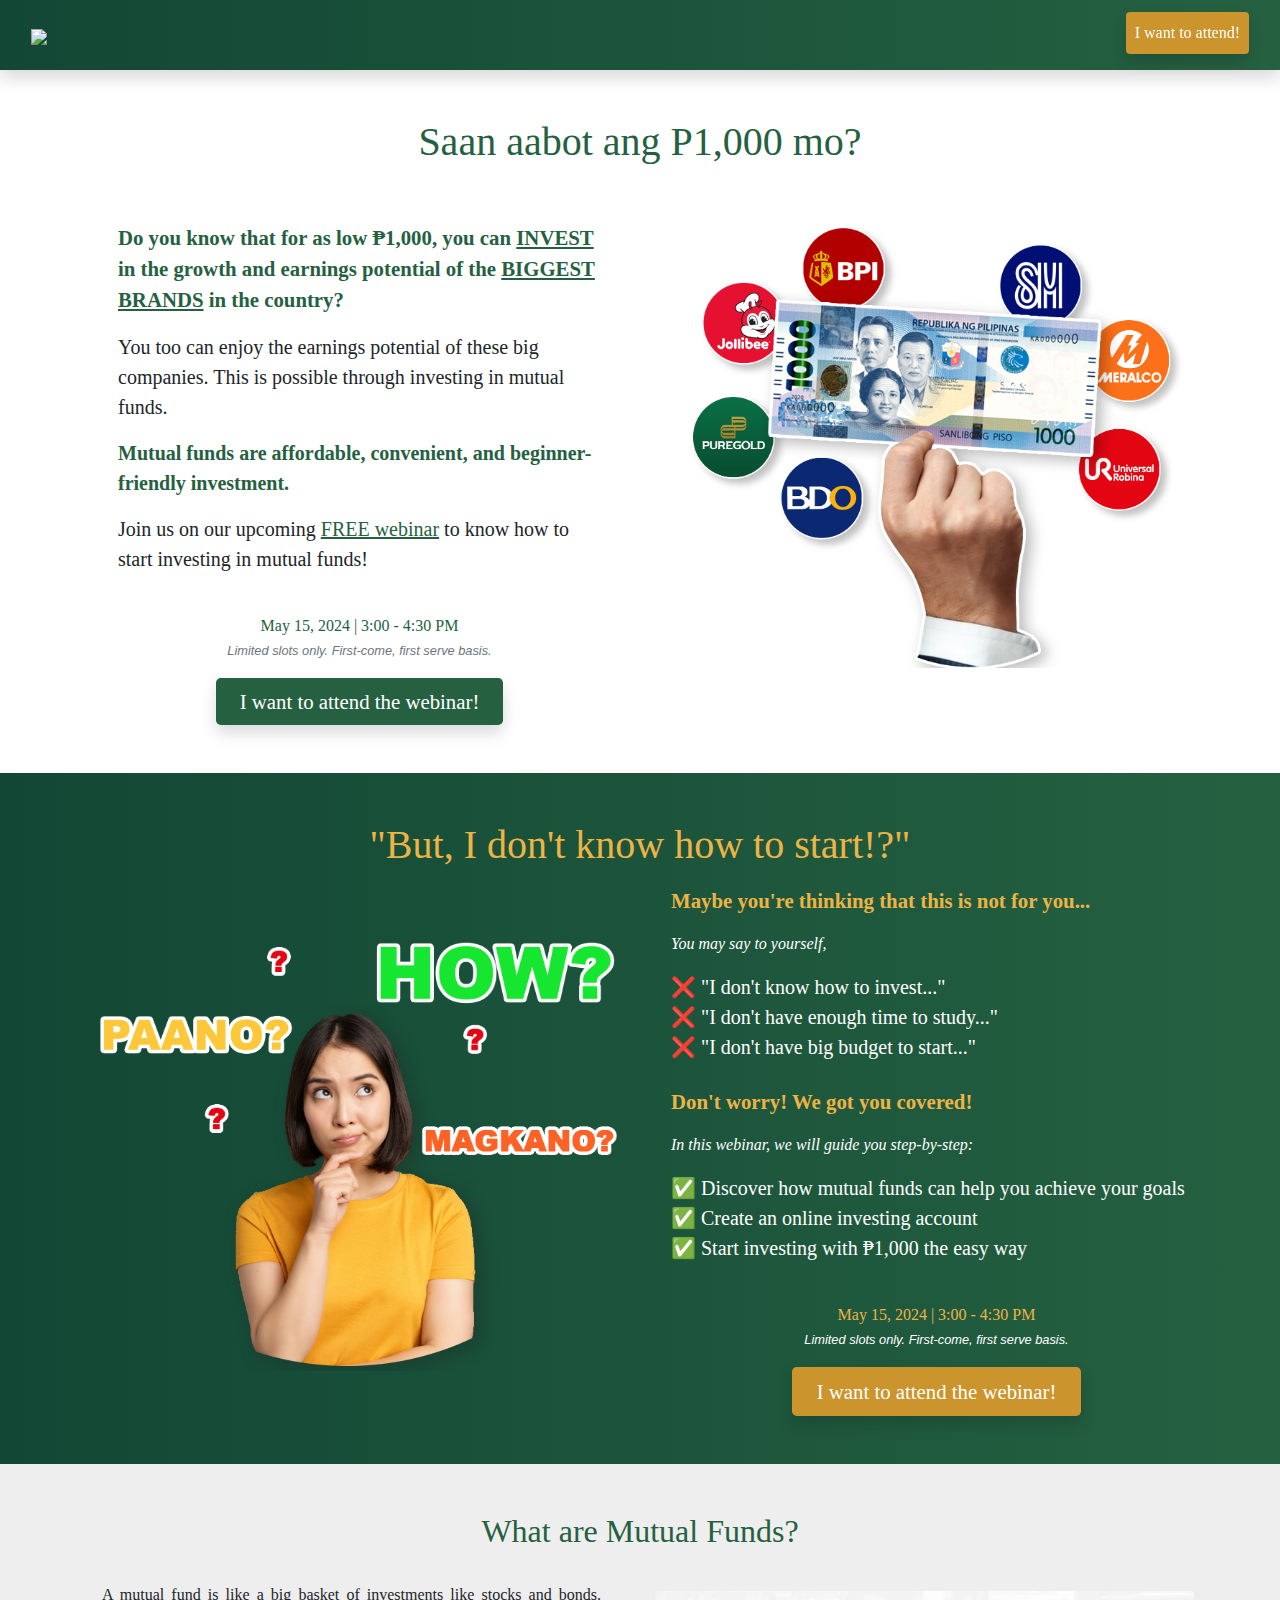
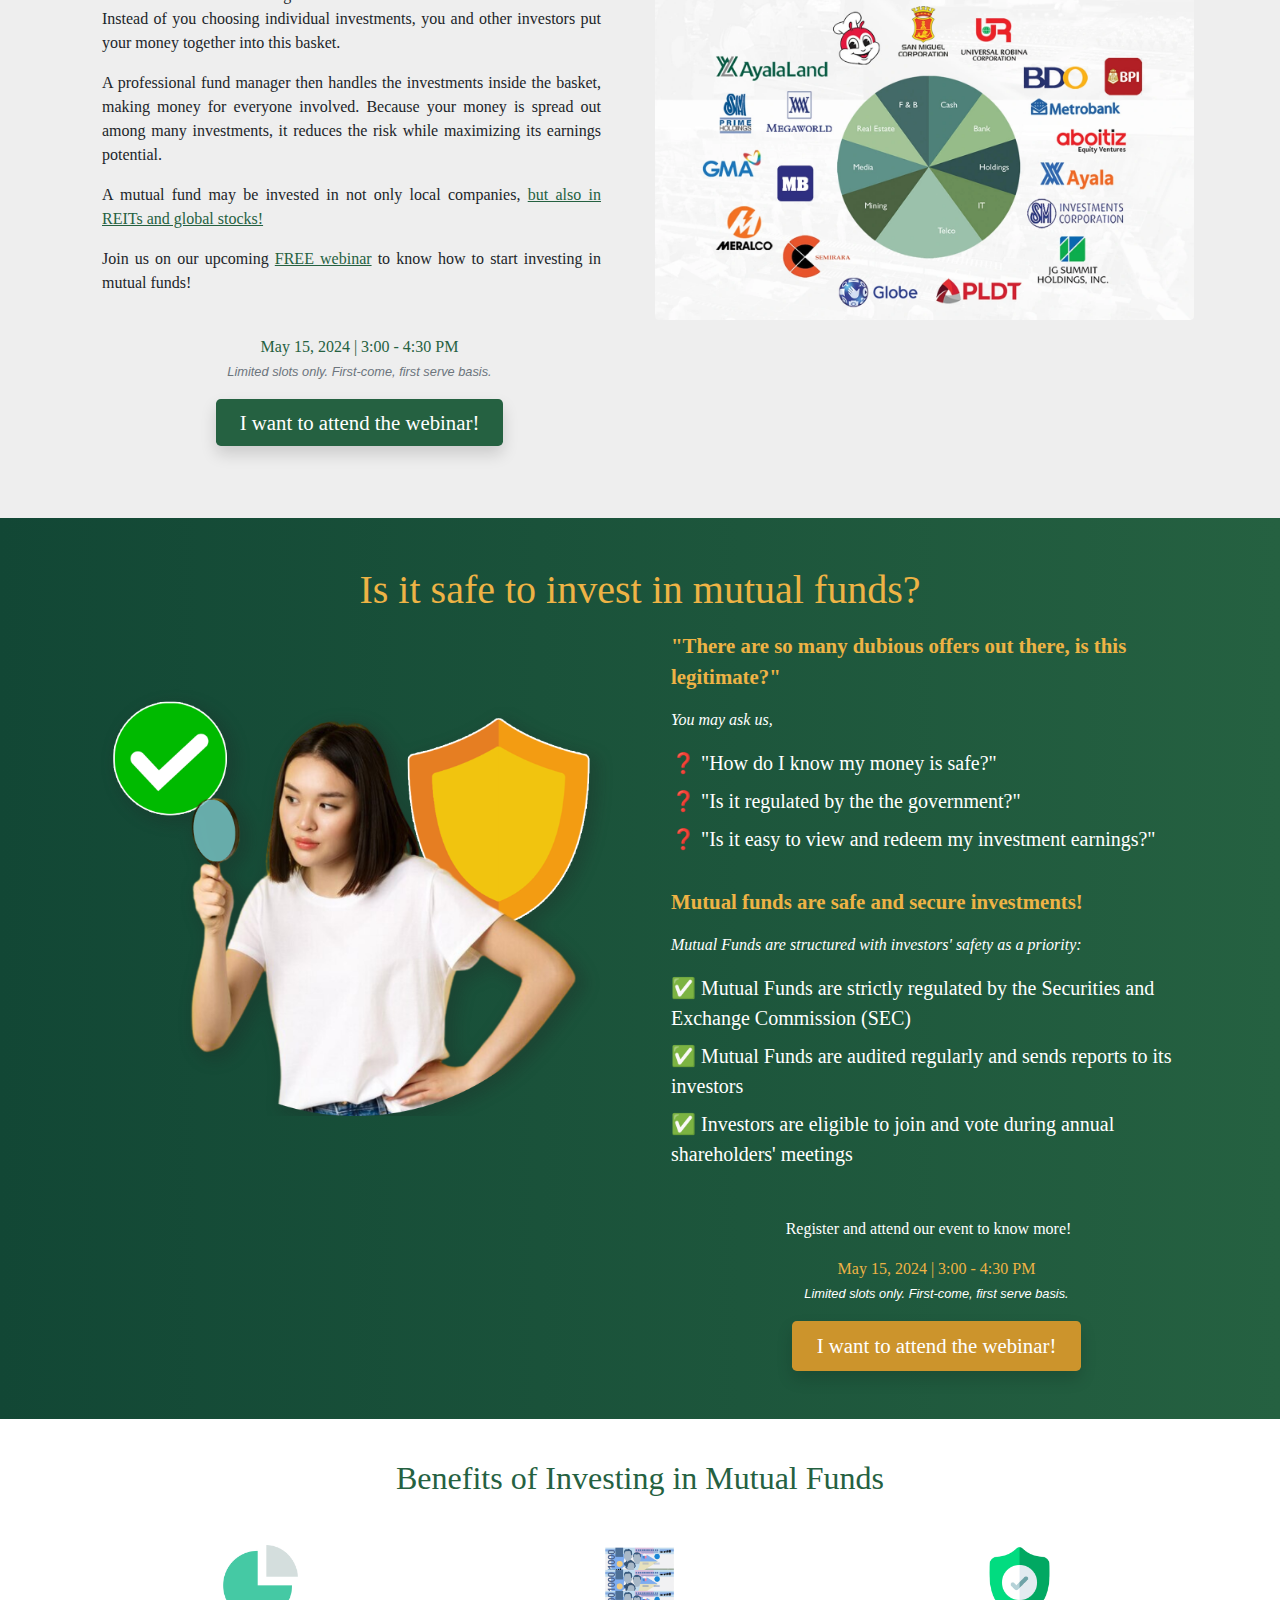
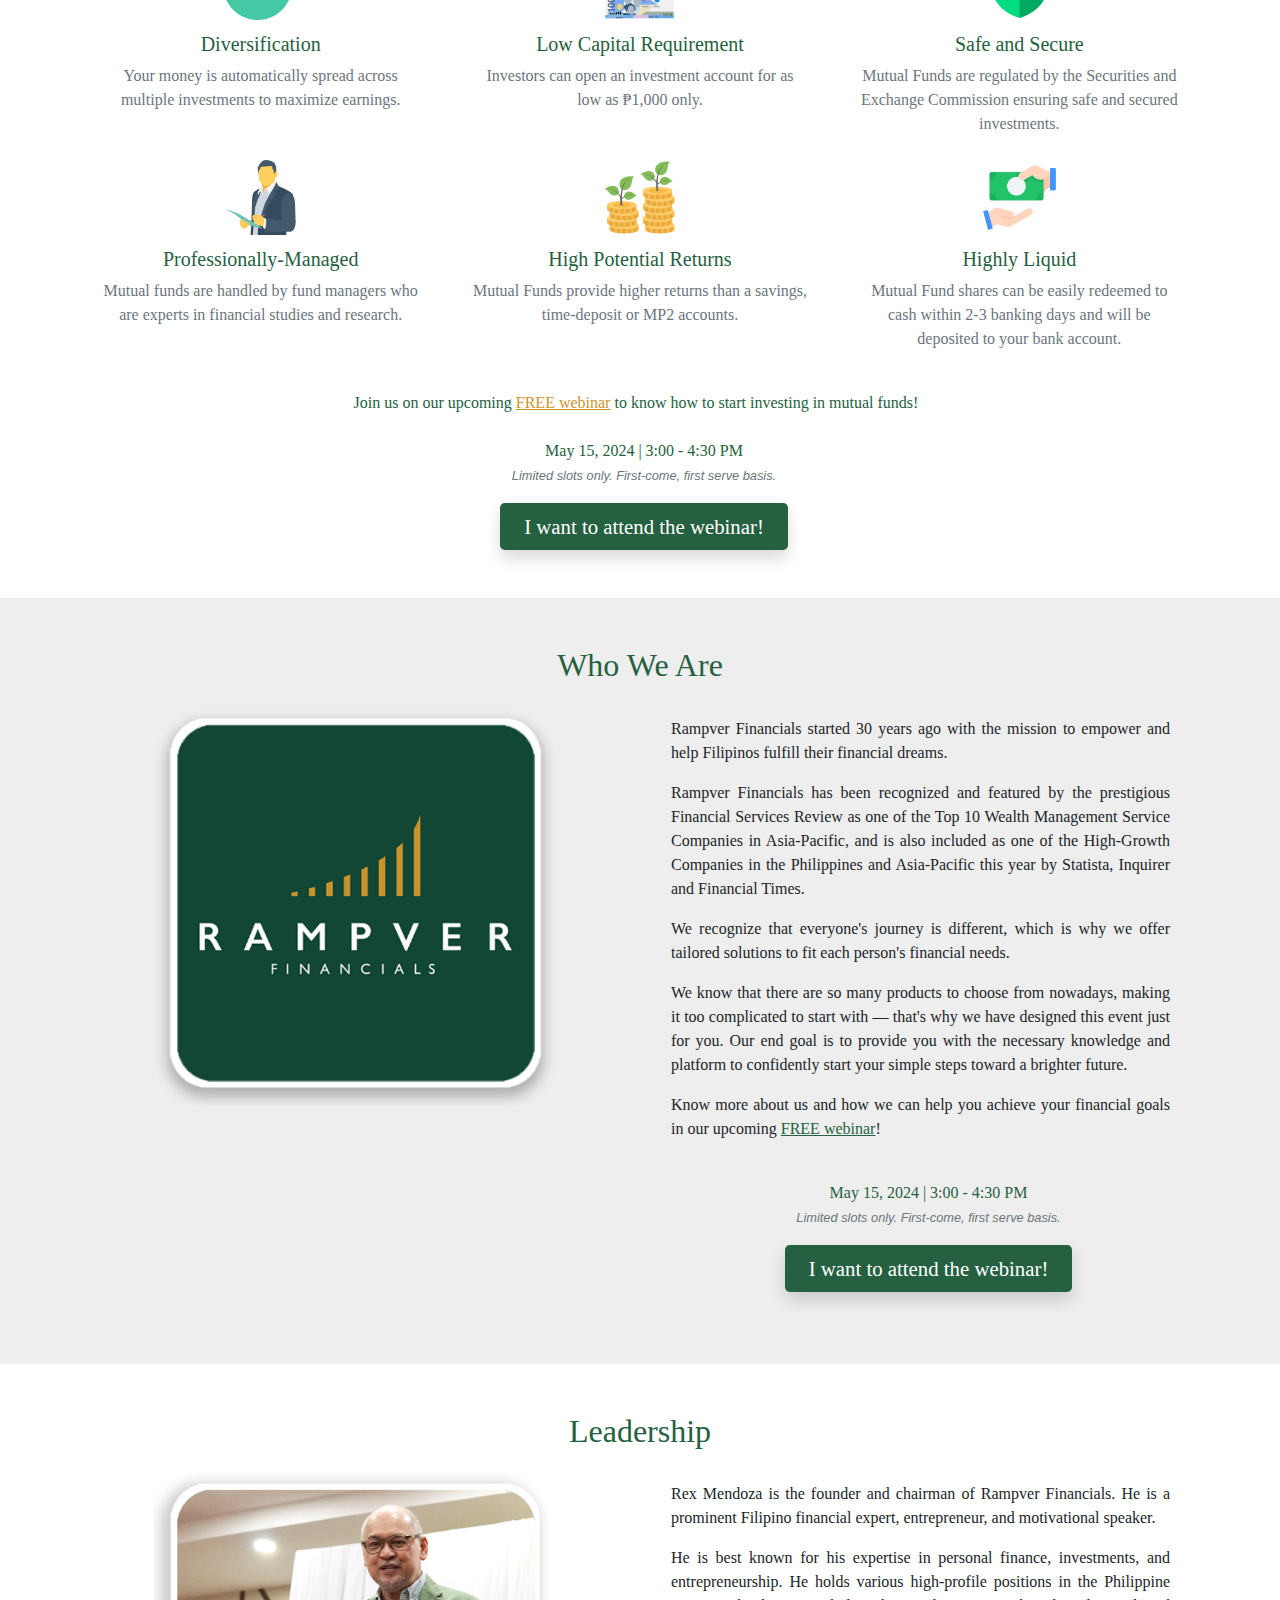
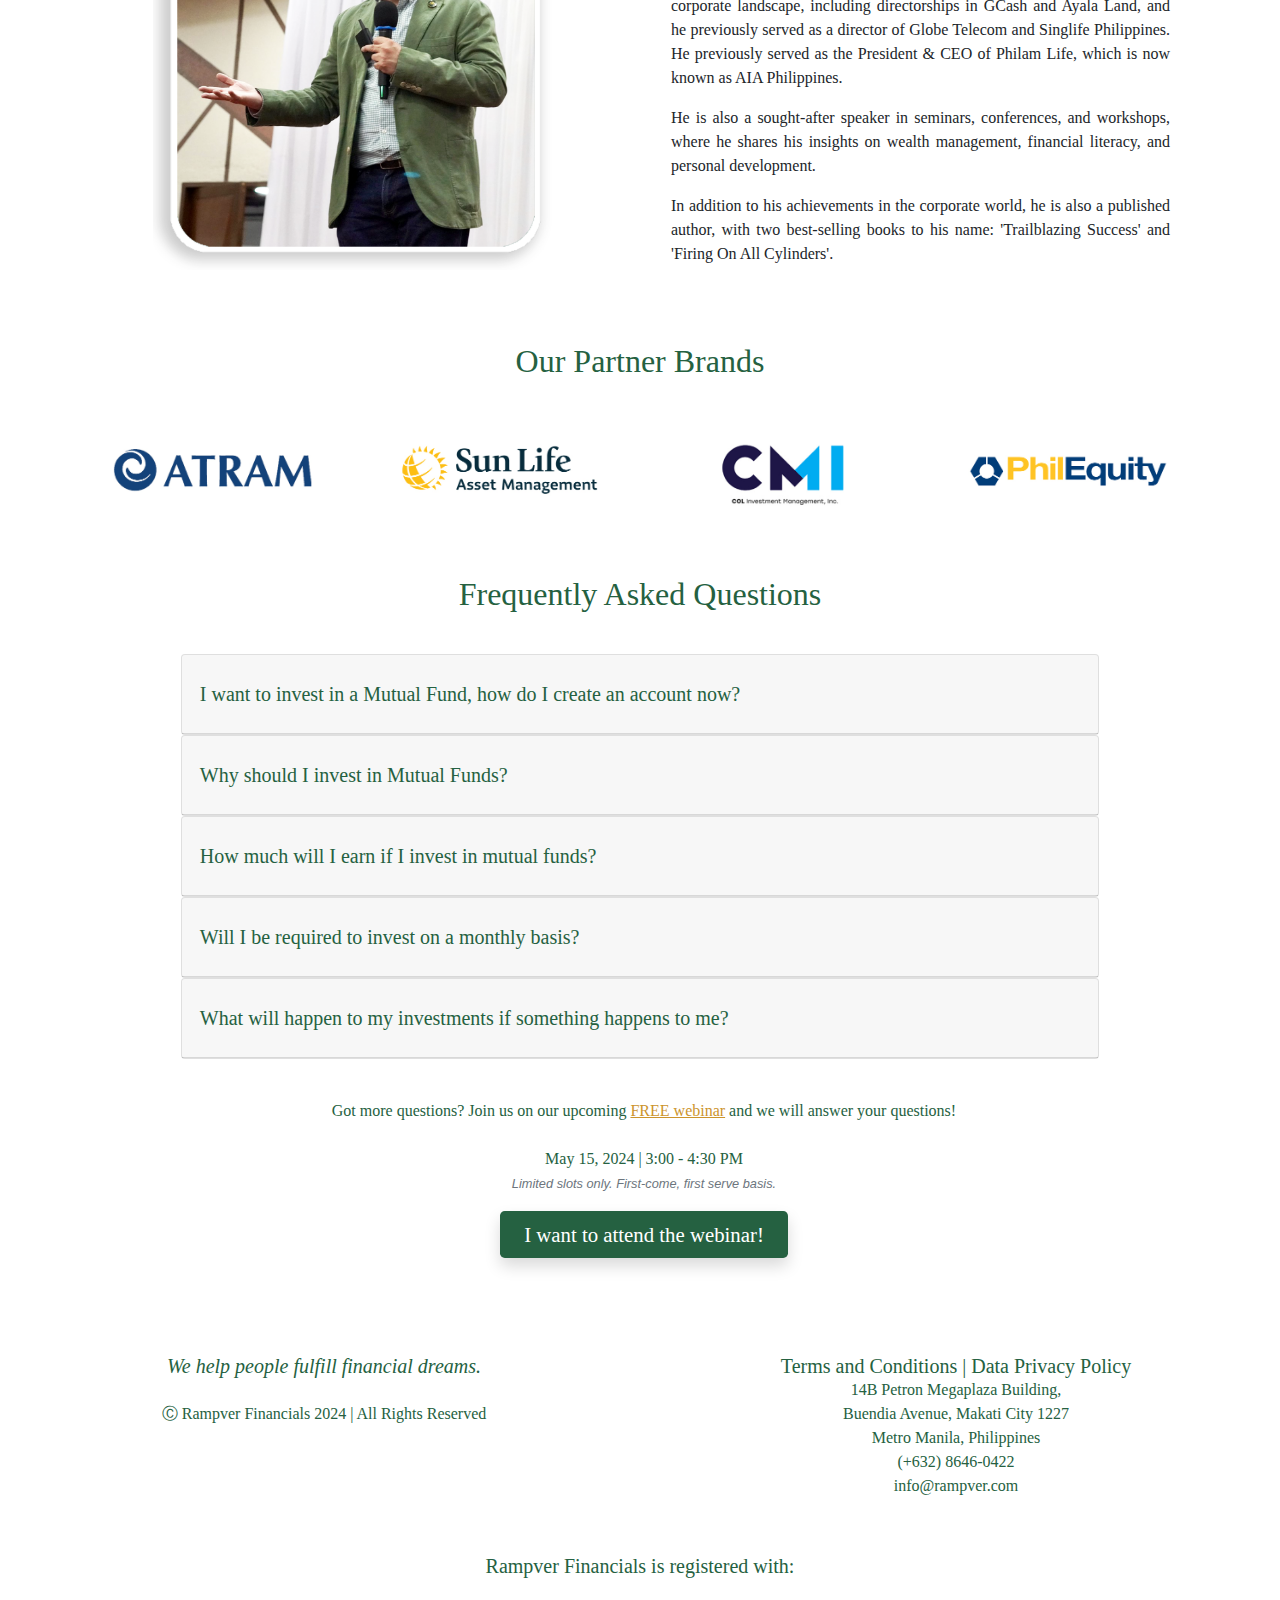
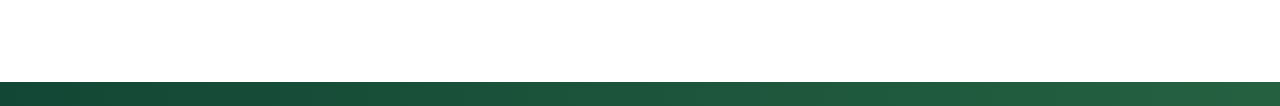
==== index.html @ 822a658a "EGM First Builds" ====
<!DOCTYPE html>
<html lang="en">
  <head>
    <meta charset="utf-8" />
    <meta
      name="viewport"
      content="width=device-width, initial-scale=1, shrink-to-fit=no"
    />
    <meta name="theme-color" content="#256141" />
    <meta name="mobile-web-app-capable" content="yes" />
    <meta name="apple-mobile-web-app-capable" content="yes" />
    <meta
      name="title"
      content="Saan aabot ang ₱1,000 mo? - Rampver Financials"
    />
    <meta
      name="description"
      content="Do you know that for as low ₱1,000, you can access, own, and participate in the earnings potential of the
  BIGGEST BRANDS in the country?
  "
    />
    <meta
      property="og:title"
      content="Saan aabot ang ₱1,000 mo? - Rampver Financials - Rampver Financials"
    />
    <meta
      property="og:description"
      content="Find the best Mutual Fund investments in the Philippines for as low as ₱1,000!"
    />
    <meta property="og:url" content="" />
    <meta
      property="og:image"
      content="https://res.cloudinary.com/rampver-financials/image/upload/v1666610259/assets/meta-cover.png"
    />
    <meta property="og:site_name" content="Rampver Financials" />
    <meta property="og:type" content="article" />
    <title>Saan aabot ang ₱1,000 mo? - Rampver Financials</title>
    <script src="/cdn-cgi/apps/head/3XLvKgAIwS-sK0Yckz8sy725Zw8.js"></script>
    <link
      rel="stylesheet"
      href="https://cdn.jsdelivr.net/npm/bootstrap@4.3.1/dist/css/bootstrap.min.css"
      integrity="sha384-ggOyR0iXCbMQv3Xipma34MD+dH/1fQ784/j6cY/iJTQUOhcWr7x9JvoRxT2MZw1T"
      crossorigin="anonymous"
    />
    <link rel="stylesheet" src="./styles/style.css" href="./styles/style.css" />
    <link
      rel="icon"
      href="https://res.cloudinary.com/rampver-financials/image/upload/v1666923361/neo-website/components/favicon.png"
      type="image/png"
      sizes="16x20"
    />
    <script
      src="https://code.jquery.com/jquery-3.3.1.slim.min.js"
      integrity="sha384-q8i/X+965DzO0rT7abK41JStQIAqVgRVzpbzo5smXKp4YfRvH+8abtTE1Pi6jizo"
      crossorigin="anonymous"
    ></script>
    <!-- Google Tag Manager -->
    <script>
      (function (w, d, s, l, i) {
        w[l] = w[l] || [];
        w[l].push({
          "gtm.start": new Date().getTime(),
          event: "gtm.js",
        });
        var f = d.getElementsByTagName(s)[0],
          j = d.createElement(s),
          dl = l != "dataLayer" ? "&l=" + l : "";
        j.async = true;
        j.src = "https://www.googletagmanager.com/gtm.js?id=" + i + dl;
        f.parentNode.insertBefore(j, f);
      })(window, document, "script", "dataLayer", "GTM-PG4287G");
    </script>
    <!-- End Google Tag Manager -->
  </head>

  <body data-instant-intensity="viewport">
    <!-- navbar -->
    <div class="sticky-top">
      <nav
        id="navbar"
        class="navbar navbar-expand-lg navbar-dark sticky-top shadow d-none d-md-block"
      >
        <div class="container-fluid d-flex">
          <a class="navbar-brand" href="https://rampver.com/home">
            <img
              src="https://res.cloudinary.com/rampver-financials/image/upload/v1704074907/neo-website/rf-logo.png"
            />
          </a>
          <div class="collapse navbar-collapse" id="navbarSupportedContent">
            <ul class="navbar-nav ml-auto">
              <li class="nav-item mt-1 d-none d-md-block">
                <h6 id="navGoldLG">
                  <a
                    class="nav-link gsBold font-white btn shadow"
                    href="https://rampver.com/jumpstart-zoomlink"
                    style="background-color: #cc942c; color: #ffffff"
                    >I want to attend!</a
                  >
                </h6>
              </li>
            </ul>
          </div>
        </div>
      </nav>
      <!-- navbar LG -->
      <!-- navbar SM -->
      <nav
        id="navbar"
        class="navbar navbar-expand-lg navbar-dark sticky-top shadow d-md-none pl-0"
      >
        <div class="container-fluid d-flex">
          <a class="navbar-brand" href="https://rampver.com/home">
            <img
              src="https://res.cloudinary.com/rampver-financials/image/upload/v1704074907/neo-website/rf-logo.png"
              class="ml-4"
            />
          </a>
          <div class="d-md-none">
            <h6 class="ml-5">
              <a
                class="nav-link mt-2 gsBold font-white btn shadow"
                href="https://rampver.com/jumpstart-zoomlink"
                style="background-color: #cc942c; color: #ffffff"
                >I want to attend!</a
              >
            </h6>
          </div>
        </div>
      </nav>
    </div>
    <!-- navbar-->
    <!-- sec 1-->
    <div>
      <div>
        <br />
        <br />
        <div class="px-3 container">
          <h1 class="gsBold mb-3 text-center text-rampver">
            Saan aabot ang P1,000 mo?
          </h1>
          <div class="row">
            <div
              class="col-lg-6 col-md-6 col-sm-12 col-xs-12 container d-md-none"
            >
              <div class="text-center">
                <br />
                <a
                  href="https://rampver.com/jumpstart-zoomlink"
                  target="_blank"
                >
                  <img src="./img/page blanc.png" class="w-100 rounded" alt />
                </a>
                <br />
                <br />
              </div>
            </div>
            <div class="col-lg-6 col-md-6 col-sm-12 col-xs-12">
              <br />
              <p
                class="lead text-left gs mr-2 mt-3 px-3 text-rampver ml-3"
                style="font-size: 130%; font-weight: bold"
              >
                Do you know that for as low ₱1,000, you can
                <span class="gsBold" style="text-decoration: underline"
                  >INVEST</span
                >
                in the growth and earnings potential of the
                <span class="gsBold" style="text-decoration: underline"
                  >BIGGEST BRANDS</span
                >
                in the country?
              </p>
              <p class="lead text-left gs mr-2 mt-3 px-3 ml-3">
                You too can enjoy the earnings potential of these big companies.
                This is possible through investing in mutual funds.
              </p>
              <p class="lead text-left gs mr-2 mt-3 px-3 ml-3">
                <span class="gsBold text-rampver" style="font-weight: bold"
                  >Mutual funds are affordable, convenient, and
                  beginner-friendly investment.</span
                >
              </p>
              <p class="lead text-left gs mr-2 mt-3 px-3 ml-3">
                Join us on our upcoming
                <span
                  class="gsBold text-rampver"
                  style="text-decoration: underline"
                  >FREE webinar</span
                >
                to know how to start investing in mutual funds!
              </p>
              <br />
              <div class="text-center ml-2">
                <p class="gsBold mb-0 text-rampver">
                  May 15, 2024 | 3:00 - 4:30 PM
                </p>
                <small class="font-italic text-secondary mt-0"
                  >Limited slots only. First-come, first serve basis.</small
                >

                <!-- shimmer button -->
                <a
                  href="https://rampver.com/jumpstart-zoomlink"
                  target="_blank"
                  class="btn btn-lg gsBold rfbtn px-4 mt-3 shadow shimmer-button"
                  style="font-size: 130%"
                >
                  <span class="button-text mt-2"
                    >I want to attend the webinar!</span
                  >
                  <span class="shimmer-border"></span>
                </a>
                <!-- shimmer button -->
              </div>
              <br />
            </div>
            <div
              class="col-lg-6 col-md-6 col-sm-12 col-xs-12 d-none d-md-block"
            >
              <div class="text-center">
                <br />
                <a href="https://rampver.com/jumpstart-zoomlink">
                  <img src="./img/page blanc.png" class="w-100 rounded" />
                </a>
              </div>
            </div>
          </div>
        </div>
        <br />
      </div>
    </div>
    <!-- sec 1 -->
    <!-- how po-->
    <div class="greenBlock">
      <div>
        <div class="px-3 container">
          <h1 class="gsBold mb-3 text-center text-gold display-5">
            "But, I don't know how to start!?"
          </h1>
          <div class="row">
            <div class="col-lg-6 col-md-6 col-sm-12 col-xs-12">
              <div class="text-center">
                <br />
                <a
                  href="https://rampver.com/jumpstart-zoomlink"
                  target="_blank"
                >
                  <img
                    src="./img/how-po.png"
                    class="w-100 rounded lazyload"
                    alt
                  />
                </a>
                <br />
                <br />
              </div>
            </div>
            <div class="col-lg-6 col-md-6 col-sm-12 col-xs-12">
              <div class="ml-3">
                <p
                  class="lead text-left gs mr-2 gsBold text-gold"
                  style="font-size: 130%; font-weight: bold"
                >
                  Maybe you're thinking that this is not for you...
                </p>
                <p class="text-left gs text-white font-italic">
                  You may say to yourself,
                </p>
                <li style="list-style-type: none">
                  <p class="gs text-white lead mb-0">
                    ❌ "I don't know how to invest..."
                  </p>
                </li>
                <li style="list-style-type: none">
                  <p class="gs text-white lead mb-0">
                    ❌ "I don't have enough time to study..."
                  </p>
                </li>
                <li style="list-style-type: none">
                  <p class="gs text-white lead mb-0">
                    ❌ "I don't have big budget to start..."
                  </p>
                </li>
                <p
                  class="lead text-left gs mt-4 gsBold text-gold"
                  style="font-size: 130%; font-weight: bold"
                >
                  Don't worry! We got you covered!
                </p>
                <p class="text-left gs text-white font-italic">
                  In this webinar, we will guide you step-by-step:
                </p>

                <li style="list-style-type: none">
                  <p class="gs text-white lead mb-0">
                    ✅ Discover how mutual funds can help you achieve your goals
                  </p>
                </li>
                <li style="list-style-type: none">
                  <p class="gs text-white lead mb-0">
                    ✅ Create an online investing account
                  </p>
                </li>
                <li style="list-style-type: none">
                  <p class="gs text-white lead mb-0">
                    ✅ Start investing with ₱1,000 the easy way
                  </p>
                </li>

                <br />
                <div class="text-center ml-2 mt-3">
                  <p class="gsBold mb-0 text-gold">
                    May 15, 2024 | 3:00 - 4:30 PM
                  </p>
                  <small class="font-italic text-white mt-0"
                    >Limited slots only. First-come, first serve basis.</small
                  >
                  <!-- shimmer button -->
                  <a
                    href="https://rampver.com/jumpstart-zoomlink"
                    target="_blank"
                    class="btn btn-lg gsBold px-4 mt-3 shadow shimmer-button"
                    style="font-size: 130%; background-color: #cc942c"
                  >
                    <span class="button-text mt-2 text-white"
                      >I want to attend the webinar!</span
                    >
                    <span class="shimmer-border-gold"></span>
                  </a>
                  <!-- shimmer button -->
                </div>
                <br />
              </div>
            </div>
          </div>
        </div>
        <br />
      </div>
    </div>
    <!-- how po-->

    <!-- what are mf-->
    <div style="background-color: #eeeeee">
      <br />
      <br />
      <div class="px-3 container">
        <h2 class="gsBold text-center text-rampver mb-3 mx-3">
          What are Mutual Funds?
        </h2>
        <div class="row">
          <div
            class="col-lg-6 col-md-6 col-sm-12 col-xs-12 container d-md-none"
          >
            <div class="text-center">
              <br />
              <a href="https://rampver.com/jumpstart-zoomlink">
                <img src="./stock-pie.webp" class="w-100 rounded" alt />
              </a>
              <br />
              <br />
            </div>
          </div>
          <div class="col-lg-6 col-md-6 col-sm-12 col-xs-12">
            <p class="text-justify gs mr-2 mt-3 px-3">
              A mutual fund is like a big basket of investments like stocks and
              bonds. Instead of you choosing individual investments, you and
              other investors put your money together into this basket.
            </p>
            <p class="text-justify gs mr-2 mt-3 px-3">
              A professional fund manager then handles the investments inside
              the basket, making money for everyone involved. Because your money
              is spread out among many investments, it reduces the risk while
              maximizing its earnings potential.
            </p>
            <p class="text-justify gs mr-2 mt-3 px-3">
              A mutual fund may be invested in not only local companies,
              <span
                class="gsBold text-rampver"
                style="text-decoration: underline"
                >but also in REITs and global stocks!</span
              >
            </p>
            <p class="text-justify gs mr-2 mt-3 px-3">
              Join us on our upcoming
              <span
                class="gsBold text-rampver"
                style="text-decoration: underline"
                >FREE webinar</span
              >
              to know how to start investing in mutual funds!
            </p>
            <br />
            <div class="text-center ml-2">
              <p class="gsBold mb-0 text-rampver">
                May 15, 2024 | 3:00 - 4:30 PM
              </p>
              <small class="font-italic text-secondary mt-0"
                >Limited slots only. First-come, first serve basis.</small
              >
              <!-- shimmer button -->
              <a
                href="https://rampver.com/jumpstart-zoomlink"
                target="_blank"
                class="btn btn-lg gsBold rfbtn px-4 mt-3 shadow shimmer-button"
                style="font-size: 130%"
              >
                <span class="button-text mt-2"
                  >I want to attend the webinar!</span
                >
                <span class="shimmer-border"></span>
              </a>
              <!-- shimmer button -->
            </div>
            <br />
          </div>
          <div
            class="col-lg-6 col-md-6 col-sm-12 col-xs-12 container d-none d-md-block"
          >
            <div class="text-center">
              <a href="https://rampver.com/jumpstart-zoomlink">
                <br />
                <img src="./stock-pie.webp" class="w-100 rounded" alt />
              </a>
            </div>
          </div>
        </div>
      </div>
      <br />
      <br />
    </div>
    <!-- what are mf-->
    <!-- how po-->
    <div class="greenBlock">
      <div>
        <div class="px-3 container">
          <h1 class="gsBold mb-3 text-center text-gold display-5">
            Is it safe to invest in mutual funds?
          </h1>
          <div class="row">
            <div class="col-lg-6 col-md-6 col-sm-12 col-xs-12">
              <div class="text-center">
                <br />
                <a
                  href="https://rampver.com/jumpstart-zoomlink"
                  target="_blank"
                >
                  <img
                    src="./img/safe.png"
                    class="w-100 rounded lazyload"
                    alt
                  />
                </a>
                <br />
                <br />
              </div>
            </div>
            <div class="col-lg-6 col-md-6 col-sm-12 col-xs-12">
              <div class="ml-3">
                <p
                  class="lead text-left gs mr-2 gsBold text-gold"
                  style="font-size: 130%; font-weight: bold"
                >
                  "There are so many dubious offers out there, is this
                  legitimate?"
                </p>
                <p class="text-left gs text-white font-italic">
                  You may ask us,
                </p>
                <li style="list-style-type: none">
                  <p class="gs text-white lead mb-2">
                    ❓ "How do I know my money is safe?"
                  </p>
                </li>
                <li style="list-style-type: none">
                  <p class="gs text-white lead mb-2">
                    ❓ "Is it regulated by the the government?"
                  </p>
                </li>
                <li style="list-style-type: none">
                  <p class="gs text-white lead mb-2">
                    ❓ "Is it easy to view and redeem my investment earnings?"
                  </p>
                </li>
                <br />
                <p
                  class="lead text-left gsBold text-gold"
                  style="font-size: 130%; font-weight: bold"
                >
                  Mutual funds are safe and secure investments!
                </p>
                <p class="text-left gs text-white font-italic">
                  Mutual Funds are structured with investors' safety as a
                  priority:
                </p>

                <li style="list-style-type: none">
                  <p class="gs text-white lead mb-2">
                    ✅ Mutual Funds are strictly regulated by the Securities and
                    Exchange Commission (SEC)
                  </p>
                </li>
                <li style="list-style-type: none">
                  <p class="gs text-white lead mb-2">
                    ✅ Mutual Funds are audited regularly and sends reports to
                    its investors
                  </p>
                </li>
                <li style="list-style-type: none">
                  <p class="gs text-white lead mb-2">
                    ✅ Investors are eligible to join and vote during annual 
                    shareholders' meetings
                  </p>
                </li>
                <br />
                <div class="text-center">
                  <p class="gs mr-2 mt-3 text-white">
                    Register and attend our event to know more!
                  </p>
                  <div class="text-center ml-2 mt-3">
                    <p class="gsBold mb-0 text-gold">
                      May 15, 2024 | 3:00 - 4:30 PM
                    </p>
                    <small class="font-italic text-white mt-0"
                      >Limited slots only. First-come, first serve basis.</small
                    >
                    <!-- shimmer button -->
                    <a
                      href="https://rampver.com/jumpstart-zoomlink"
                      target="_blank"
                      class="btn btn-lg gsBold px-4 mt-3 shadow shimmer-button"
                      style="font-size: 130%; background-color: #cc942c"
                    >
                      <span class="button-text mt-2 text-white"
                        >I want to attend the webinar!</span
                      >
                      <span class="shimmer-border-gold"></span>
                    </a>
                    <!-- shimmer button -->
                  </div>
                  <br />
                </div>
              </div>
            </div>
          </div>
        </div>
        <br />
      </div>
    </div>
    <!-- safe-->
    <!-- benefits-->
    <div>
      <div class="container px-3">
        <br />
        <h2 class="gsBold text-rampver mb-3 text-center mt-3">
          Benefits of Investing in Mutual Funds
        </h2>
        <br />
        <div class="row mt-2">
          <div class="text-center col-lg-4 col-md-4 col-sm-6 col-xs-6 mb-2">
            <img
              src="./index_assets/diversification.jpg"
              class="index-icons mb-2"
              alt=""
            />
            <h5 class="lead text-rampver gsBold mt-1">Diversification</h5>
            <p class="text-secondary gs mx-3">
              Your money is automatically spread across multiple investments to
              maximize earnings.
            </p>
          </div>
          <div class="text-center col-lg-4 col-md-4 col-sm-6 col-xs-6 mb-2">
            <img
              src="./index_assets/affordable.jpg"
              class="index-icons mb-2"
              alt=""
            />
            <h5 class="lead text-rampver gsBold mt-1">
              Low Capital Requirement
            </h5>
            <p class="text-secondary gs mx-3">
              Investors can open an investment account for as low as ₱1,000
              only.
            </p>
          </div>
          <div class="text-center col-lg-4 col-md-4 col-sm-6 col-xs-6 mb-2">
            <img
              src="./index_assets/secue.jpg"
              class="index-icons mb-2"
              alt=""
            />
            <h5 class="lead text-rampver gsBold mt-1">Safe and Secure</h5>
            <p class="text-secondary gs px-3">
              Mutual Funds are regulated by the Securities and Exchange
              Commission ensuring safe and secured investments.
            </p>
          </div>
          <div class="text-center col-lg-4 col-md-4 col-sm-6 col-xs-6 mb-2">
            <img
              src="./index_assets/managed.jpg"
              class="index-icons mb-2"
              alt=""
            />
            <h5 class="lead text-rampver gsBold mt-1">
              Professionally-Managed
            </h5>
            <p class="text-secondary gs mx-3">
              Mutual funds are handled by fund managers who are experts in
              financial studies and research.
            </p>
          </div>
          <div class="text-center col-lg-4 col-md-4 col-sm-6 col-xs-6 mb-2">
            <img
              src="./index_assets/growth.jpg"
              class="index-icons mb-2"
              alt=""
            />
            <h5 class="lead text-rampver gsBold mt-1">
              High Potential Returns
            </h5>
            <p class="text-secondary gs">
              Mutual Funds provide higher returns than a savings, time-deposit
              or MP2 accounts.
            </p>
          </div>
          <div class="text-center col-lg-4 col-md-4 col-sm-6 col-xs-6 mb-2">
            <img
              src="./index_assets/liquid.jpg"
              class="index-icons mb-2"
              alt=""
            />
            <h5 class="lead text-rampver gsBold mt-1">Highly Liquid</h5>
            <p class="text-secondary gs mx-3">
              Mutual Fund shares can be easily redeemed to cash within 2-3
              banking days and will be deposited to your bank account.
            </p>
          </div>
        </div>
        <div class="text-center container">
          <p class="gsBold mr-2 mt-3 text-rampver">
            Join us on our upcoming
            <span
              class="gsBold text-rampver"
              style="text-decoration: underline; color: #cc942c"
              >FREE webinar</span
            >
            to know how to start investing in mutual funds!
          </p>
          <div class="text-center ml-2 mt-4">
            <p class="gsBold mb-0 text-rampver">
              May 15, 2024 | 3:00 - 4:30 PM
            </p>
            <small class="font-italic text-secondary mt-0"
              >Limited slots only. First-come, first serve basis.</small
            >
            <br />
            <!-- shimmer button -->
            <a
              href="https://rampver.com/jumpstart-zoomlink"
              target="_blank"
              class="btn btn-lg gsBold rfbtn px-4 mt-3 shadow shimmer-button"
              style="font-size: 130%"
            >
              <span class="button-text mt-2"
                >I want to attend the webinar!</span
              >
              <span class="shimmer-border"></span>
            </a>
            <!-- shimmer button -->
          </div>
          <br />
          <br />
        </div>
      </div>
    </div>
    <!-- benefits-->
    <!-- who we are-->
    <div style="background-color: #eeeeee">
      <br />
      <br />
      <div class="px-3 container">
        <h2 class="gsBold text-center text-rampver mb-3">Who We Are</h2>
        <div class="row">
          <div class="col-lg-6 col-md-6 col-sm-12 col-xs-12 container">
            <div class="text-center">
              <a href="https://rampver.com/jumpstart-zoomlink">
                <img
                  src="./img/rf-square.png"
                  style="width: 75%"
                  class="rounded lazyload"
                  alt
                />
              </a>
              <br />
              <br />
            </div>
          </div>
          <div class="col-lg-6 col-md-6 col-sm-12 col-xs-12">
            <p class="text-justify gs mr-2 mt-3 px-3">
              Rampver Financials started 30 years ago with the mission to
              empower and help Filipinos fulfill their financial dreams.
            </p>
            <p class="text-justify gs mr-2 mt-3 px-3">
              Rampver Financials has been recognized and featured by the
              prestigious Financial Services Review as one of the Top 10 Wealth
              Management Service Companies in Asia-Pacific, and is also included
              as one of the High-Growth Companies in the Philippines and
              Asia-Pacific this year by Statista, Inquirer and Financial Times.
            </p>

            <p class="text-justify gs mr-2 mt-3 px-3">
              We recognize that everyone's journey is different, which is why we
              offer tailored solutions to fit each person's financial needs.
            </p>
            <p class="text-justify gs mr-2 mt-3 px-3">
              We know that there are so many products to choose from nowadays,
              making it too complicated to start with — that's why we have
              designed this event just for you. Our end goal is to provide you
              with the necessary knowledge and platform to confidently start
              your simple steps toward a brighter future.
            </p>

            <p class="text-justify gs mr-2 mt-3 px-3">
              Know more about us and how we can help you achieve your financial
              goals in our upcoming
              <span
                class="gsBold text-rampver"
                style="text-decoration: underline"
                >FREE webinar</span
              >!
            </p>
            <br />
            <div class="text-center ml-2">
              <p class="gsBold mb-0 text-rampver">
                May 15, 2024 | 3:00 - 4:30 PM
              </p>
              <small class="font-italic text-secondary mt-0"
                >Limited slots only. First-come, first serve basis.</small
              >
              <!-- shimmer button -->
              <a
                href="https://rampver.com/jumpstart-zoomlink"
                target="_blank"
                class="btn btn-lg gsBold rfbtn px-4 mt-3 shadow shimmer-button"
                style="font-size: 130%"
              >
                <span class="button-text mt-2"
                  >I want to attend the webinar!</span
                >
                <span class="shimmer-border"></span>
              </a>
              <!-- shimmer button -->
            </div>
            <br />
          </div>
        </div>
      </div>
      <br />
      <br />
    </div>
    <!-- who we are-->
    <!-- rmam-->
    <div>
      <br />
      <br />
      <div class="px-3 container">
        <h2 class="gsBold text-center text-rampver mb-3">Leadership</h2>
        <div class="row">
          <div class="col-lg-6 col-md-6 col-sm-12 col-xs-12 container">
            <div class="text-center">
              <a href="https://rampver.com/jumpstart-zoomlink">
                <img
                  src="./img/rmam.png"
                  style="width: 75%"
                  class="rounded lazyload"
                  alt
                />
              </a>
              <br />
              <br />
            </div>
          </div>
          <div class="col-lg-6 col-md-6 col-sm-12 col-xs-12">
            <p class="text-justify gs mr-2 mt-3 px-3">
              Rex Mendoza is the founder and chairman of Rampver Financials. He
              is a prominent Filipino financial expert, entrepreneur, and
              motivational speaker.
            </p>
            <p class="text-justify gs mr-2 mt-3 px-3">
              He is best known for his expertise in personal finance,
              investments, and entrepreneurship. He holds various high-profile
              positions in the Philippine corporate landscape, including
              directorships in GCash and Ayala Land, and he previously served as
              a director of Globe Telecom and Singlife Philippines. He
              previously served as the President & CEO of Philam Life, which is
              now known as AIA Philippines.
            </p>

            <p class="text-justify gs mr-2 mt-3 px-3">
              He is also a sought-after speaker in seminars, conferences, and
              workshops, where he shares his insights on wealth management,
              financial literacy, and personal development.
            </p>
            <p class="text-justify gs mr-2 mt-3 px-3">
              In addition to his achievements in the corporate world, he is also
              a published author, with two best-selling books to his name:
              'Trailblazing Success' and 'Firing On All Cylinders'.
            </p>
          </div>
        </div>
      </div>
    </div>
    <!-- rmam-->
    <!-- partners-->
    <div>
      <br />
      <br />
      <div class="container">
        <h2 class="gsBold text-center text-rampver mb-3">Our Partner Brands</h2>
        <br />
        <div class="row">
          <div class="col-lg-3 col-md-6 col-sm-6 col-xs-6 text-center">
            <img src="./img/atram.jpg" class="lazyload" style="width: 200px" />
          </div>
          <div class="col-lg-3 col-md-6 col-sm-6 col-xs-6 text-center">
            <img src="./img/slamci.jpg" class="lazyload" style="width: 200px" />
          </div>
          <div class="col-lg-3 col-md-6 col-sm-6 col-xs-6 text-center">
            <img src="./img/cmi.jpg" class="lazyload" style="width: 200px" />
          </div>
          <div class="col-lg-3 col-md-6 col-sm-6 col-xs-6 text-center">
            <img
              src="./img/philequity.jpg"
              class="lazyload"
              style="width: 200px"
            />
          </div>
        </div>
      </div>
      <br />
    </div>
    <!-- partners-->
    <!-- faqs -->
    <div class="faqs container px-3">
      <br />
      <h2 class="gsBold text-rampver mb-3 text-center">
        Frequently Asked Questions
      </h2>
      <br />
      <div class="row">
        <div class="col-lg-1"></div>
        <div class="col-lg-10">
          <div id="accordion">
            <div class="card">
              <div class="card-header clearfix" id="headingOne">
                <button
                  class="faq-btn btn btn-link row d-flex justify-content-start"
                  data-toggle="collapse"
                  data-target="#collapseOne"
                  aria-expanded="true"
                  aria-controls="collapseOne"
                >
                  <h5 class="text-rampver gsBold pt-2 text-left">
                    I want to invest in a Mutual Fund, how do I create an
                    account now?
                  </h5>
                </button>
              </div>
              <div
                id="collapseOne"
                class="collapse"
                aria-labelledby="headingOne"
                data-parent="#accordion"
              >
                <div class="card-body gs text-justify">
                  <p>
                    If it’s your first time to invest, we recommend investing in
                    products (ie: Mutual Funds) that are actively managed,
                    liquid and diversified. We are delighted to inform you that
                    Rampver is partnered with the best mutual fund providers in
                    the country.
                  </p>
                  <p>
                    To know more and know which Mutual Fund is right for you,
                    kindly register and attend our
                    <a
                      href="https://rampver.com/jumpstart-zoomlink"
                      target="_blank"
                      class="gsBold text-rampver"
                      style="text-decoration: underline"
                      >FREE WEBINAR
                    </a>
                    on May 15, 2024 | 3:00 - 4:30PM
                  </p>
                </div>
              </div>
            </div>
            <div class="card">
              <div class="card-header clearfix" id="heading2">
                <button
                  class="faq-btn btn btn-link row d-flex justify-content-start"
                  data-toggle="collapse"
                  data-target="#collapse2"
                  aria-expanded="true"
                  aria-controls="collapse2"
                >
                  <h5 class="text-rampver gsBold pt-2 text-left">
                    Why should I invest in Mutual Funds?
                  </h5>
                </button>
              </div>
              <div
                id="collapse2"
                class="collapse"
                aria-labelledby="heading2"
                data-parent="#accordion"
              >
                <div class="card-body gs text-justify">
                  <p>
                    Mutual funds can provide several benefits for investors.
                    They offer diversification by investing in a wide range of
                    securities, reducing the risk of loss. Additionally, mutual
                    funds are managed by professional portfolio managers who
                    have expertise in making investment decisions, potentially
                    leading to better returns for investors.
                  </p>
                  <p>
                    Investing in mutual funds is easily accessible and offers a
                    low barrier to entry, allowing individuals to start
                    investing with small amounts of money. Furthermore, mutual
                    funds offer liquidity, meaning investors can buy or sell
                    shares at any time, making it easier to access their money
                    when needed.
                  </p>
                </div>
              </div>
            </div>
            <div class="card">
              <div class="card-header clearfix" id="heading3">
                <button
                  class="faq-btn btn btn-link row d-flex justify-content-start"
                  data-toggle="collapse"
                  data-target="#collapse3"
                  aria-expanded="true"
                  aria-controls="collapse3"
                >
                  <h5 class="text-rampver gsBold pt-2 text-left">
                    How much will I earn if I invest in mutual funds?
                  </h5>
                </button>
              </div>
              <div
                id="collapse3"
                class="collapse"
                aria-labelledby="heading3"
                data-parent="#accordion"
              >
                <div class="card-body gs text-justify">
                  <p>
                    Mutual funds are NOT fixed-income investments and therefore
                    do not pay guaranteed return. Mutual funds are invested in
                    stocks or corporations issued by the government where prices
                    differ daily. As a result, the value of your investment also
                    fluctuates depending on the performance of its underlying
                    instruments. While funds’ earnings are not fixed average of
                    6-18% a year, the potential for investor to earn is higher.
                  </p>
                  <p>
                    Mutual Funds are well-diversified as it is invested in a
                    basket of securities. Historically, mutual funds
                    outperformed traditional time deposit placements or
                    short-term money-market funds.
                  </p>
                </div>
              </div>
            </div>
            <div class="card">
              <div class="card-header clearfix" id="heading4">
                <button
                  class="faq-btn btn btn-link row d-flex justify-content-start"
                  data-toggle="collapse"
                  data-target="#collapse4"
                  aria-expanded="true"
                  aria-controls="collapse4"
                >
                  <h5 class="text-rampver gsBold pt-2 text-left">
                    Will I be required to invest on a monthly basis?
                  </h5>
                </button>
              </div>
              <div
                id="collapse4"
                class="collapse"
                aria-labelledby="heading4"
                data-parent="#accordion"
              >
                <div class="card-body gs text-justify">
                  <p>
                    Mutual Funds do not have lapsing periods or expiry dates. It
                    does not have a strict investing schedule that you must
                    follow. You can invest monthly, quarterly, annually — it all
                    depends on the investor when he/she will invest.
                  </p>
                  <p>
                    Though not required, Rampver recommends that investors
                    should top-up their investments regularly to capture
                    different market prices, thus maximizing the earnings
                    potential of their investment. This also forges the
                    discipline of investing regularly.
                  </p>
                </div>
              </div>
            </div>
            <div class="card">
              <div class="card-header clearfix" id="heading5">
                <button
                  class="faq-btn btn btn-link row d-flex justify-content-start"
                  data-toggle="collapse"
                  data-target="#collapse5"
                  aria-expanded="true"
                  aria-controls="collapse5"
                >
                  <h5 class="text-rampver gsBold pt-2 text-left">
                    What will happen to my investments if something happens to
                    me?
                  </h5>
                </button>
              </div>
              <div
                id="collapse5"
                class="collapse"
                aria-labelledby="heading5"
                data-parent="#accordion"
              >
                <div class="card-body gs text-justify">
                  <p>
                    Your investment will form part of your estate and will be
                    distributed to your heirs accordingly. However, much like
                    any investment instrument, it will be subject to estate tax.
                    It would be more practical if you could assign a co-investor
                    upon account opening to ease the transfer of funds should
                    something unfortunate happen to the primary investor.
                  </p>
                </div>
              </div>
            </div>
          </div>
          <div class="col-lg-1"></div>
          <br />
          <div class="text-center container mt-3">
            <p class="gsBold mr-2 mt-3 px-3 ml-3 text-rampver">
              Got more questions? Join us on our upcoming
              <span
                class="gsBold text-rampver"
                style="text-decoration: underline; color: #cc942c"
                >FREE webinar</span
              >
              and we will answer your questions!
            </p>
            <div class="text-center ml-2 mt-4">
              <p class="gsBold mb-0 text-rampver">
                May 15, 2024 | 3:00 - 4:30 PM
              </p>
              <small class="font-italic text-secondary mt-0"
                >Limited slots only. First-come, first serve basis.</small
              >
              <br />
              <!-- shimmer button -->
              <a
                href="https://rampver.com/jumpstart-zoomlink"
                target="_blank"
                class="btn btn-lg gsBold rfbtn px-4 mt-3 shadow shimmer-button"
                style="font-size: 130%"
              >
                <span class="button-text mt-2"
                  >I want to attend the webinar!</span
                >
                <span class="shimmer-border"></span>
              </a>
              <!-- shimmer button -->
            </div>
            <br />
            <br />
          </div>
        </div>
      </div>
    </div>
    <script
      data-cfasync="false"
      src="/cdn-cgi/scripts/5c5dd728/cloudflare-static/email-decode.min.js"
    ></script>
    <script>
      $(".faq-btn").click(function () {
        $(this).find("i").toggleClass("fas fa-angle-up fas fa-angle-down");
      });
    </script>
    <!-- faqs -->
    <!-- footer -->
    <span>
      <div class="footer">
        <br /><br />
        <div class="row mx-2">
          <div class="col-lg-6 col-md-6 col-sm-6 col-xs-6">
            <h5 class="font-italic gsBold text-rampver text-center mb-0">
              We help people fulfill financial dreams.
            </h5>
            <br />
            <p class="text-rampver gs text-center">
              Ⓒ Rampver Financials 2024 | All Rights Reserved
            </p>
            <br />
          </div>
          <div class="col-lg-6 col-md-6 col-sm-6 col-xs-6 footer-text">
            <h5 class="gsBold text-rampver text-center mb-0 d-none d-md-block">
              <a
                href="https://rampver.com/terms-and-conditions/"
                target="_blank"
                class="text-rampver"
                >Terms and Conditions</a
              >
              |
              <a
                href="https://rampver.com/privacy"
                target="_blank"
                class="text-rampver"
                >Data Privacy Policy</a
              >
            </h5>
            <h5 class="gsBold text-rampver text-center mb-0 d-md-none mb-2">
              <a
                href="https://rampver.com/notices/terms-and-conditions.html"
                target="_blank"
                class="text-rampver"
                >Terms and Conditions</a
              >
            </h5>
            <h5 class="gsBold text-rampver text-center mb-0 d-md-none mb-2">
              <a
                href="https://rampver.com/notices/privacy-policy.html"
                target="_blank"
                class="text-rampver"
                >Data Privacy Policy</a
              >
            </h5>
            <p class="text-rampver text-center gs mb-0">
              14B Petron Megaplaza Building,
            </p>
            <p class="text-rampver text-center gs mb-0">
              Buendia Avenue, Makati City 1227
            </p>
            <p class="text-rampver text-center gs mb-0">
              Metro Manila, Philippines
            </p>
            <p class="text-rampver text-center gs mb-0">(+632) 8646-0422</p>
            <p class="text-rampver text-center gs mb-0">info@rampver.com</p>
          </div>
          <br />
        </div>
        <br /><br />
        <h5 class="text-rampver gsBold text-center mt-2 mb-2 mx-3">
          Rampver Financials is registered with:
        </h5>
        <div class="container">
          <div class="reg-logos row container-fluid d-none d-md-block">
            <br />
            <br />
            <div class="row mx-5">
              <div class="col-lg-3 col-md-3 text-center">
                <img
                  src="https://res.cloudinary.com/rampver-financials/image/upload/v1666923362/neo-website/components/regulator/sec.png"
                  class="lazyload reg-logos-icon"
                  alt=""
                />
              </div>
              <div class="col-lg-3 col-md-3 text-center">
                <img
                  src="https://res.cloudinary.com/rampver-financials/image/upload/v1666923361/neo-website/components/regulator/ic.jpg"
                  class="lazyload reg-logos-icon"
                  alt=""
                />
              </div>
              <div class="col-lg-3 col-md-3 text-center">
                <img
                  src="https://res.cloudinary.com/rampver-financials/image/upload/v1666923361/neo-website/components/regulator/amlc.jpg"
                  class="lazyload reg-logos-icon"
                  alt=""
                />
              </div>
              <div class="col-lg-3 col-md-3 text-center">
                <img
                  src="https://res.cloudinary.com/rampver-financials/image/upload/v1666923361/neo-website/components/regulator/npc.jpg"
                  class="lazyload reg-logos-icon"
                  alt=""
                />
              </div>
            </div>
          </div>
          <div class="text-center d-md-none">
            <img
              src="https://res.cloudinary.com/rampver-financials/image/upload/v1666923362/neo-website/components/regulator/reg-small.png"
              class="lazyload img-fluid"
              alt=""
            />
            <img
              src="https://res.cloudinary.com/rampver-financials/image/upload/v1666923361/neo-website/components/regulator/reg-small-2.png"
              class="lazyload img-fluid"
              alt=""
            />
          </div>
        </div>
        <br />
        <div class="bottombar">
          <br />
        </div>
      </div>
    </span>
    <!-- footer -->
    <!-- scripts -->
    <span>
      <script src="./dependencies/lazysizes.min.js"></script>
      <!-- Google Tag Manager (noscript) -->
      <noscript
        ><iframe
          src="https://www.googletagmanager.com/ns.html?id=GTM-PG4287G"
          height="0"
          width="0"
          style="display: none; visibility: hidden"
        ></iframe
      ></noscript>
      <!-- End Google Tag Manager (noscript)  -->
      <!-- Essential JS -->
      <script
        src="https://cdn.jsdelivr.net/npm/popper.js@1.14.7/dist/umd/popper.min.js"
        crossorigin="anonymous"
      ></script>
      <script
        src="https://cdn.jsdelivr.net/npm/bootstrap@4.3.1/dist/js/bootstrap.min.js"
        integrity="sha384-JjSmVgyd0p3pXB1rRibZUAYoIIy6OrQ6VrjIEaFf/nJGzIxFDsf4x0xIM+B07jRM"
        crossorigin="anonymous"
      ></script>
      <!-- Essential JS -->
      <script
        src="//instant.page/5.1.0"
        type="module"
        integrity="sha384-by67kQnR+pyfy8yWP4kPO12fHKRLHZPfEsiSXR8u2IKcTdxD805MGUXBzVPnkLHw"
      ></script>
      <!-- scripts -->
    </span>
  </body>
</html>
---- styles/style.css ----
@font-face {
  font-family: "Gill Sans";
  src: url("https://res.cloudinary.com/rampver-financials/raw/upload/v1667045228/neo-website/fonts/Gill-Sans.woff");
}

@font-face {
  font-family: "Gill Sans Bold";
  src: url('https://res.cloudinary.com/rampver-financials/raw/upload/v1667045228/neo-website/fonts/Gill-Sans-Bold.woff');
}
html, body {
  padding: 0 !important;
  margin: 0 !important;
  width: 100% !important;
  box-sizing: border-box;
  scroll-behavior: smooth; }

.gs {
    font-family: 'Gill Sans';
}

.font-rf-green {
    font-family: 'Gill Sans';
}

.gsBold {
    font-family: 'Gill Sans Bold'

}

.navbar {
    background: linear-gradient(to right, #124735, #256141);
    align-content: center;
}

.navbar-brand p {
    color: #ffffff;
}

.navbar-brand img {
    width: 100px;
}

.navbar-nav ul li a {
    color: #ffffff;
    font-size: 150%;
    opacity: 100%;
    font-family: 'Gill Sans';
}

.navbar-toggler:focus,
.navbar-toggler:active,
.navbar-toggler-icon:focus {
    outline: none;
    box-shadow: none;
}

.navbar-dropdown{
    background: linear-gradient(to right, #124735, #256141);
    border: none;
}

.sticky {
  position: -webkit-sticky; /* Safari */
  position: sticky;
  top: 0;
}

.modal-backdrop {
  position:unset !important;
}

.greenBlock {
    background: linear-gradient(to right, #124735, #256141);
    padding-top: 3rem;
    /* padding-bottom: 1rem; */
    padding-right: 1rem;
    padding-left: 1rem;
    margin-left: 0px;
    width: 100% !important;
}

.text-gold {
  color: #EEB345;
}

.rfbtn {
  background-color: #256141;
  color: white !important;
  border: 0; }

.font-rampver{
  color: #124735 !important;
}

.fab {
  font-size: 200%; }

#cookieconsent {
  font-family: "Lato Regular", sans-serif !important;
  size: 50%;
  margin-right: 0 !important; }

@media (min-width: 300px) {
  .detailimg, .previewimg {
    width: 100%;
    align-self: auto; } }
@media (min-width: 520px) {
  .detailimg, .previewimg {
    width: 100%; } }
@media (min-width: 720px) {
  .detailimg, .previewimg {
    width: 100%; } }
@media (min-width: 900px) {
  .detailimg, .previewimg {
    width: 100%; } }
.form-container {
  background-color: #fff;
  border-radius: 5px;
  /* box-shadow: 0 2px 10px rgba(0, 0, 0, 0.3); */
  width: 300px;
  margin: auto; }

@media (min-width: 400px) {
  .form-container {
    width: 400px !important; } }
@media (min-width: 500px) {
  .form-container {
    width: 500px !important; } }
.text-rampver {
  color: #256141; }


  .shimmer-button {
    position: relative;
    overflow: hidden;
    display: inline-block;
}

.shimmer-border {
    position: absolute;
    top: 0;
    left: 0;
    width: 100%;
    height: 100%;
    border: 3px solid transparent;
    border-radius: 5px;
    pointer-events: none;
    animation: shimmerAnimation 2s infinite linear;
}
.shimmer-border-gold {
    position: absolute;
    top: 0;
    left: 0;
    width: 100%;
    height: 100%;
    border: 2px solid transparent;
    border-radius: 5px;
    pointer-events: none;
    animation: shimmerAnimationGold 2s infinite linear;
}

.button-text {
    position: relative;
    z-index: 1;
}

@keyframes shimmerAnimation {
    0% {
        border-color: transparent;
    }
    50% {
        border-color: #EEB345;
    }
    100% {
        border-color: transparent;
    }
}
@keyframes shimmerAnimationGold {
    0% {
        border-color: transparent;
    }
    50% {
        border-color: #ffffff;
    }
    100% {
        border-color: transparent;
    }
}


.goldHeader {
  color: #ca9732;
  font-weight: bold; }

#trigger {
  border: 1px solid #124735;
  border-radius: 4px;
  cursor: pointer;
  transition: all 0.2s ease-in-out; }

#trigger:hover {
  transform: scale(0.8); }

footer {
  background-color: #124735;
  height: 50px; }
  footer p {
    padding-top: 15px;
    margin-bottom: 0px;
    color: #ffffff !important; }

.reg-logos-icon {
    width: 125px;
}

.bottombar {
  background: linear-gradient(to right, #124735, #256141);
}

.index-icons {
  width: 75px;
}

.index-logos-lg {
  width: 200px;
}
.index-logos-sm {
  width: 175px;
}

/*# sourceMappingURL=style.css.map */
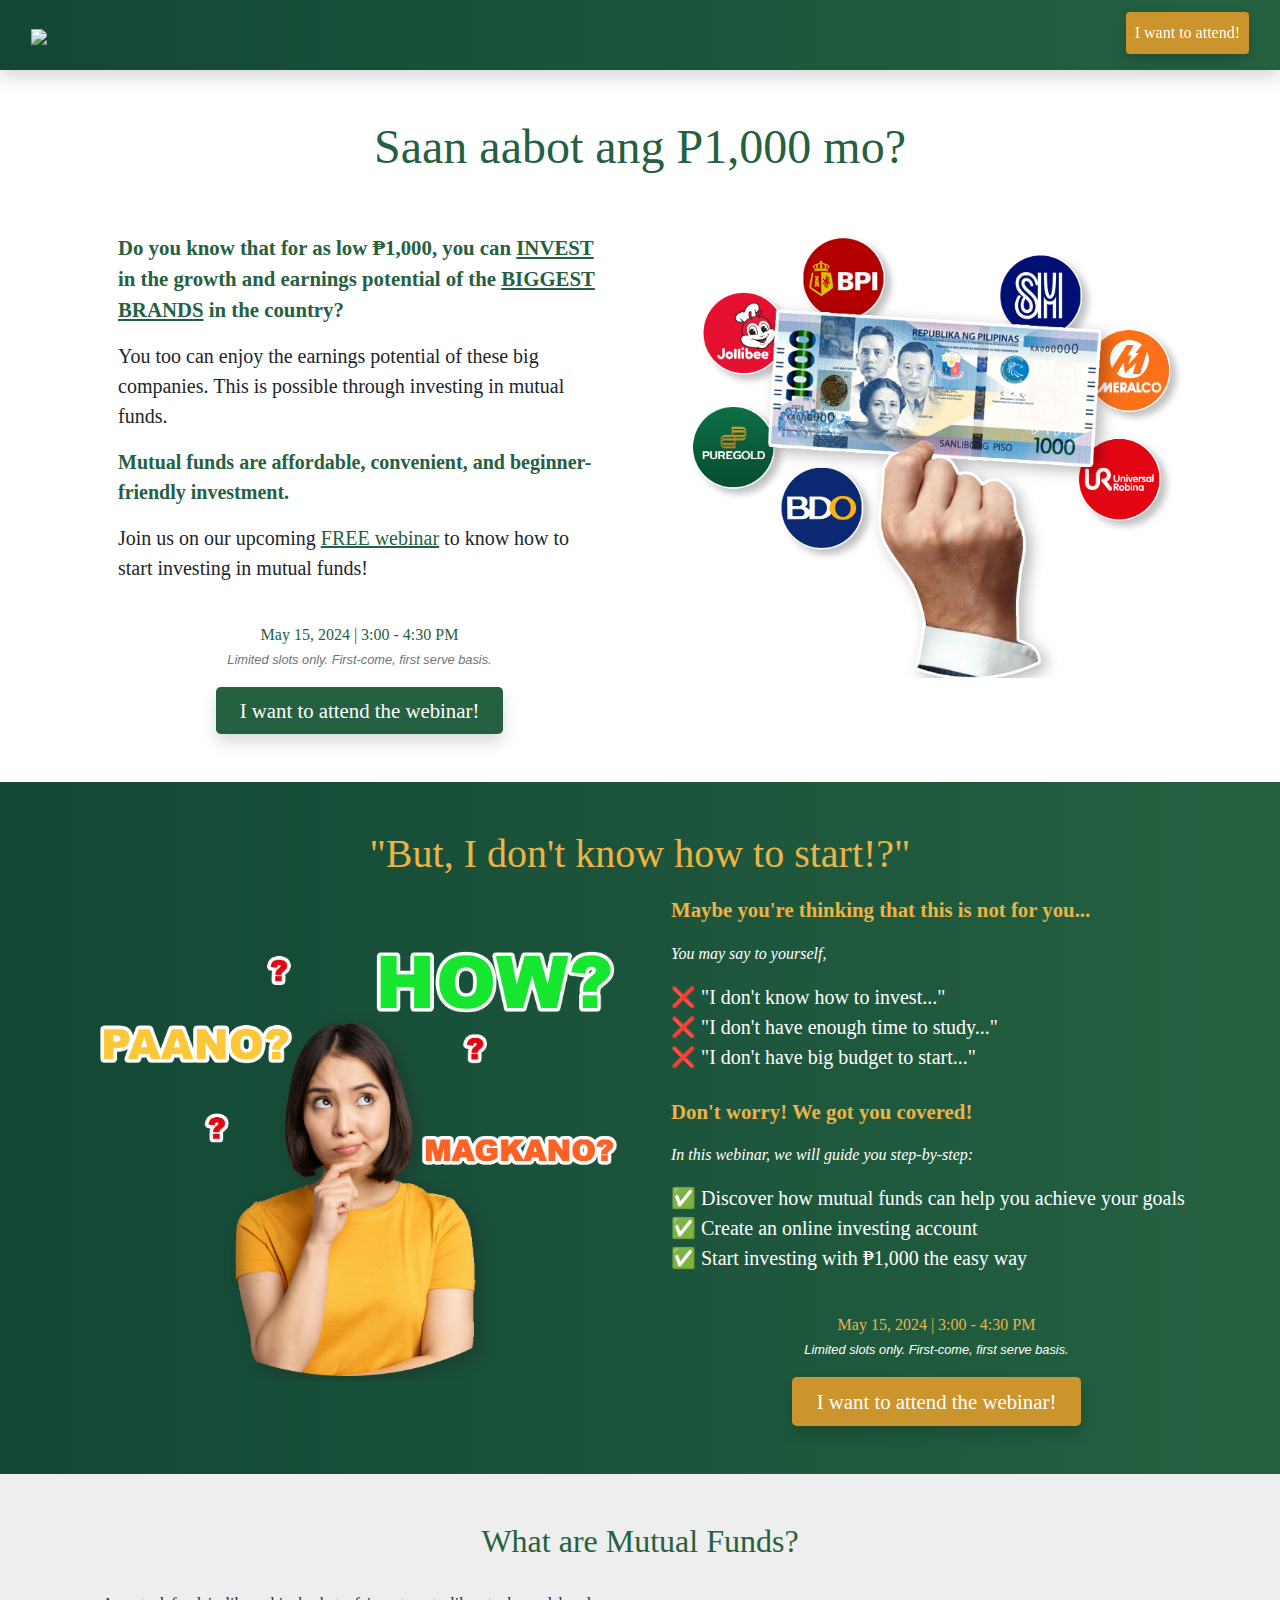
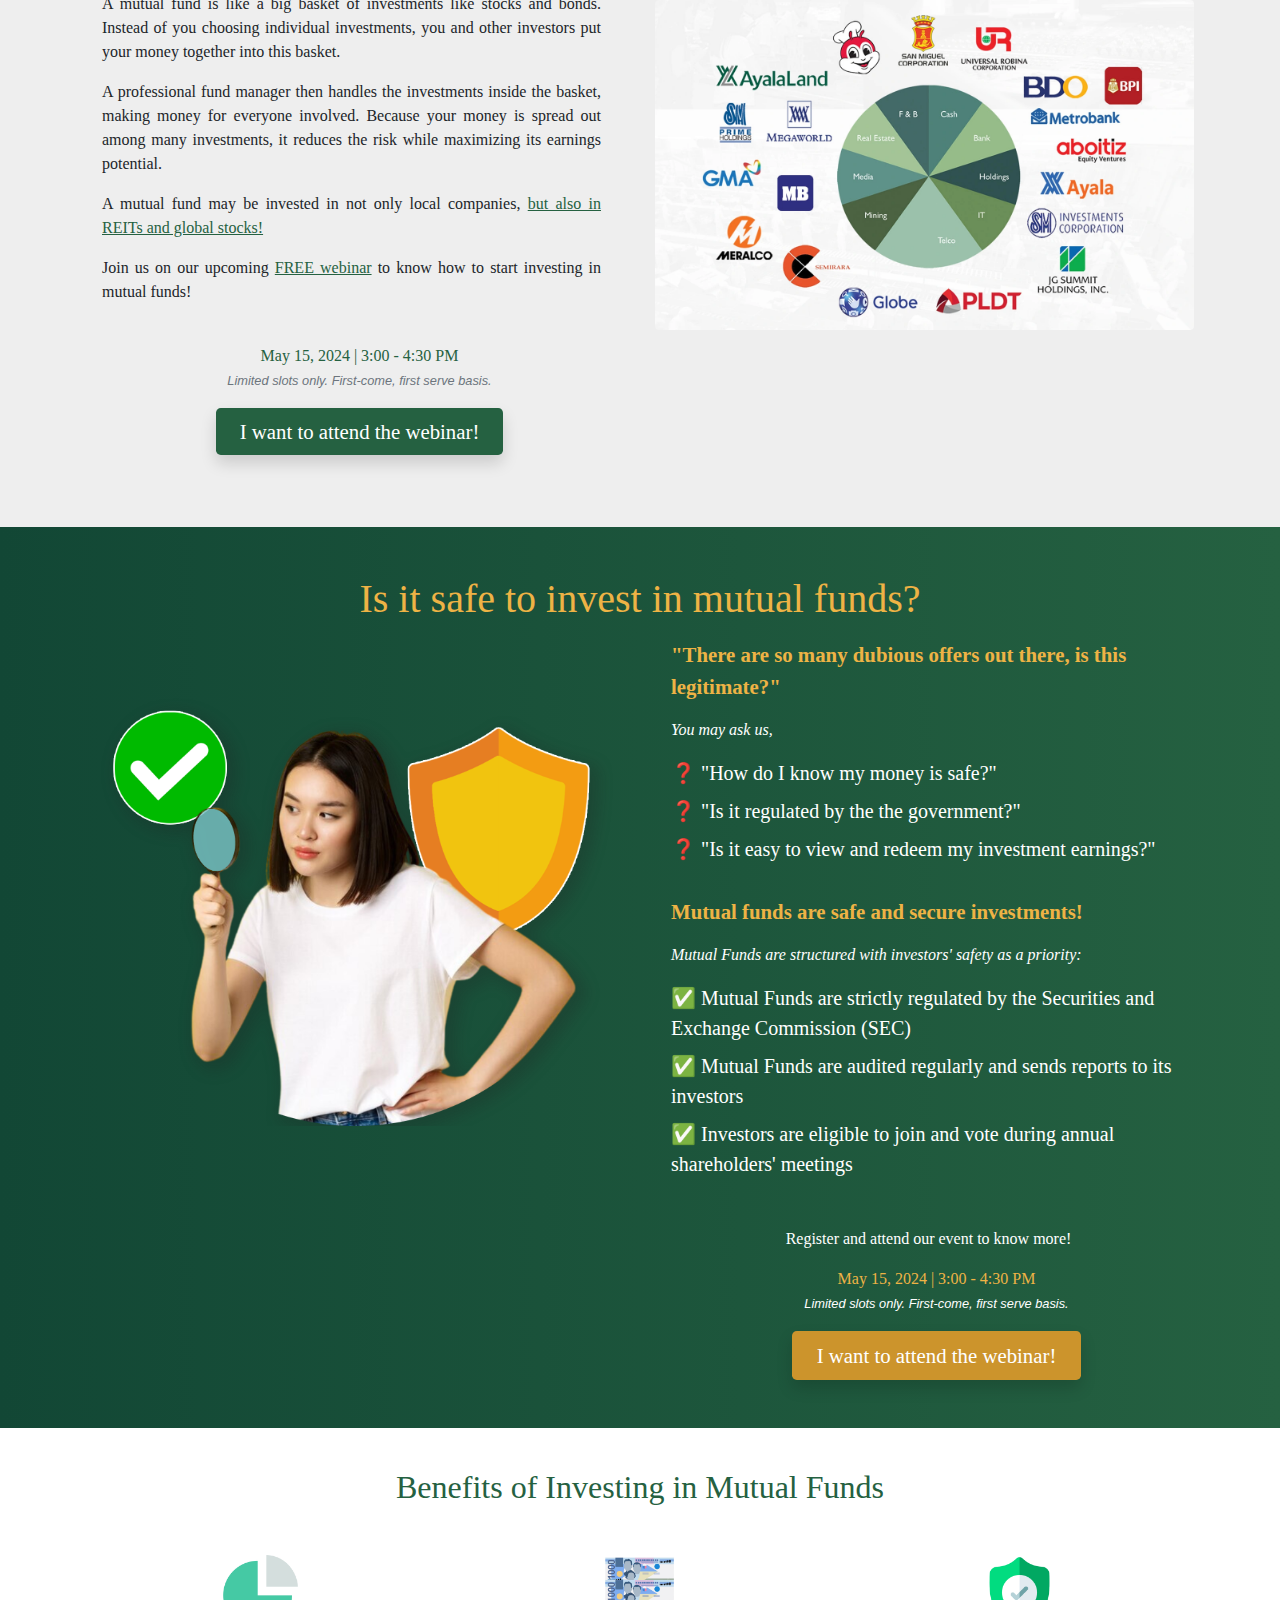
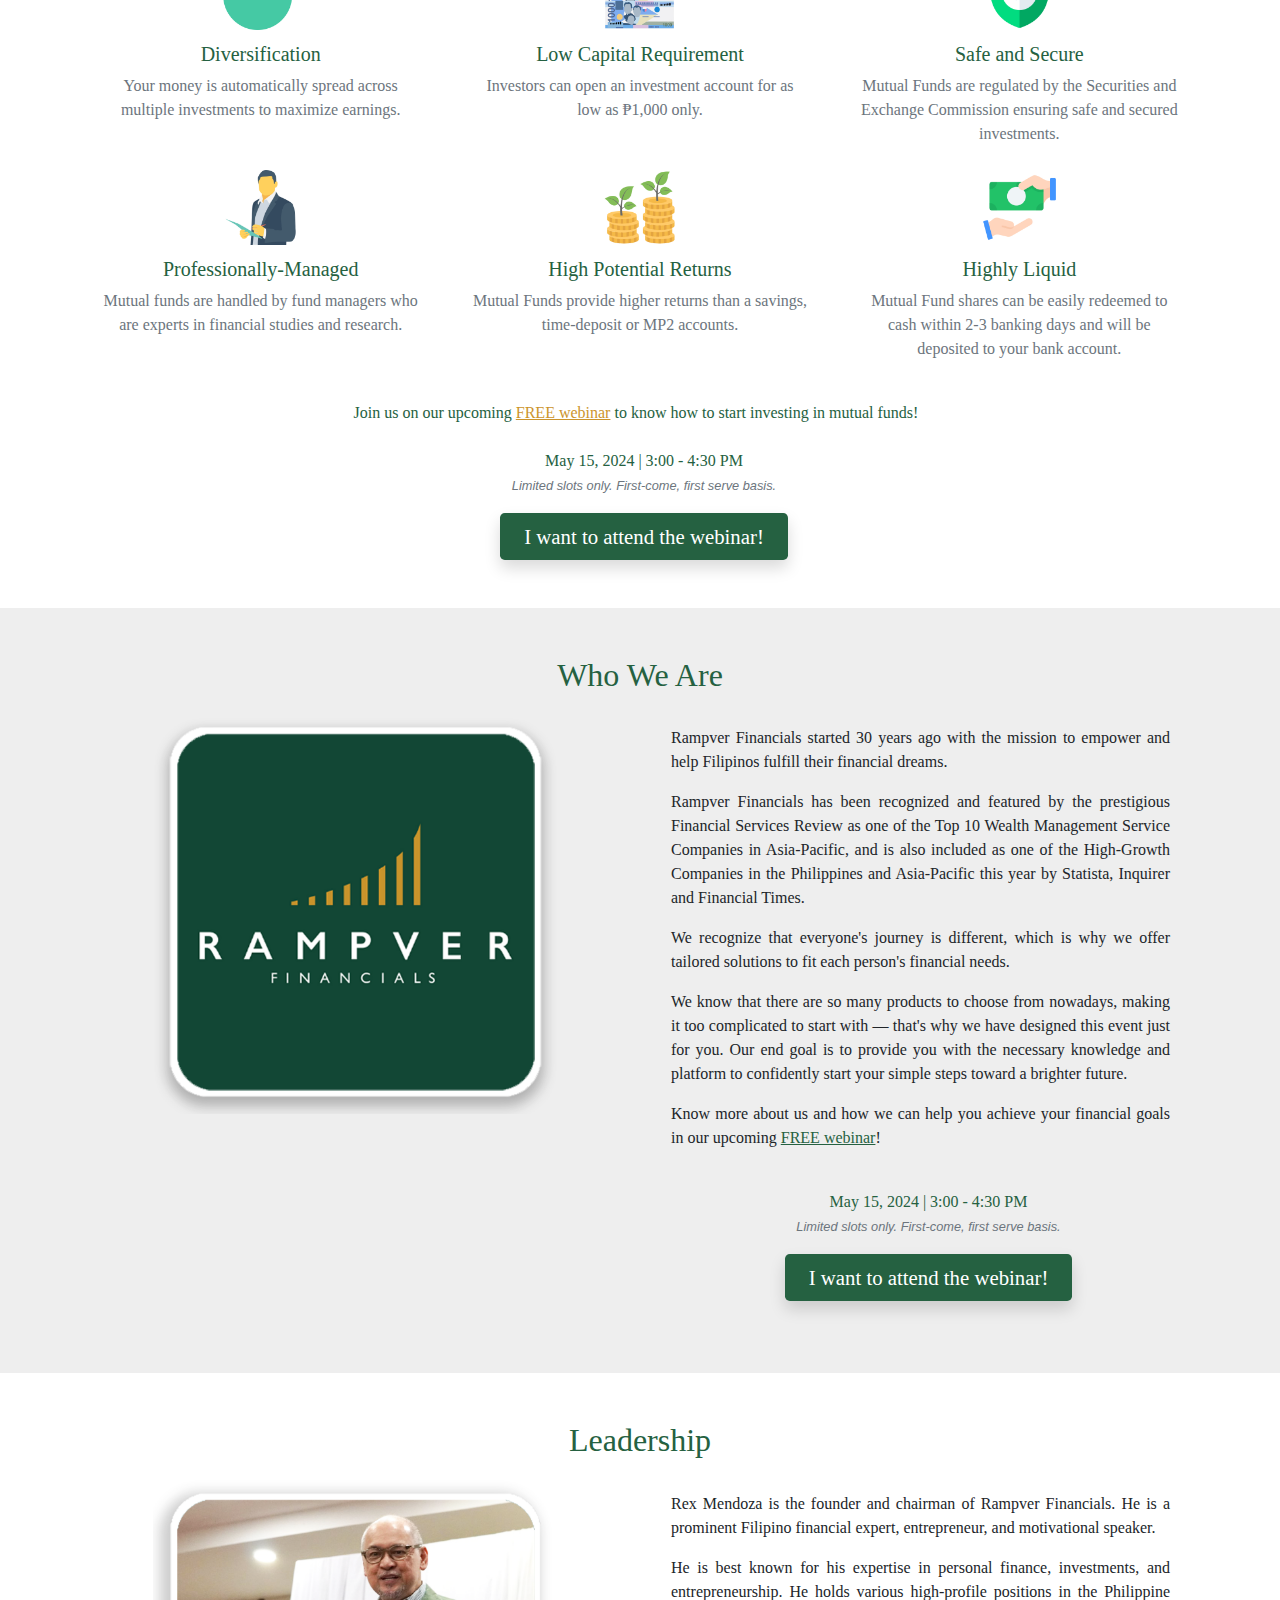
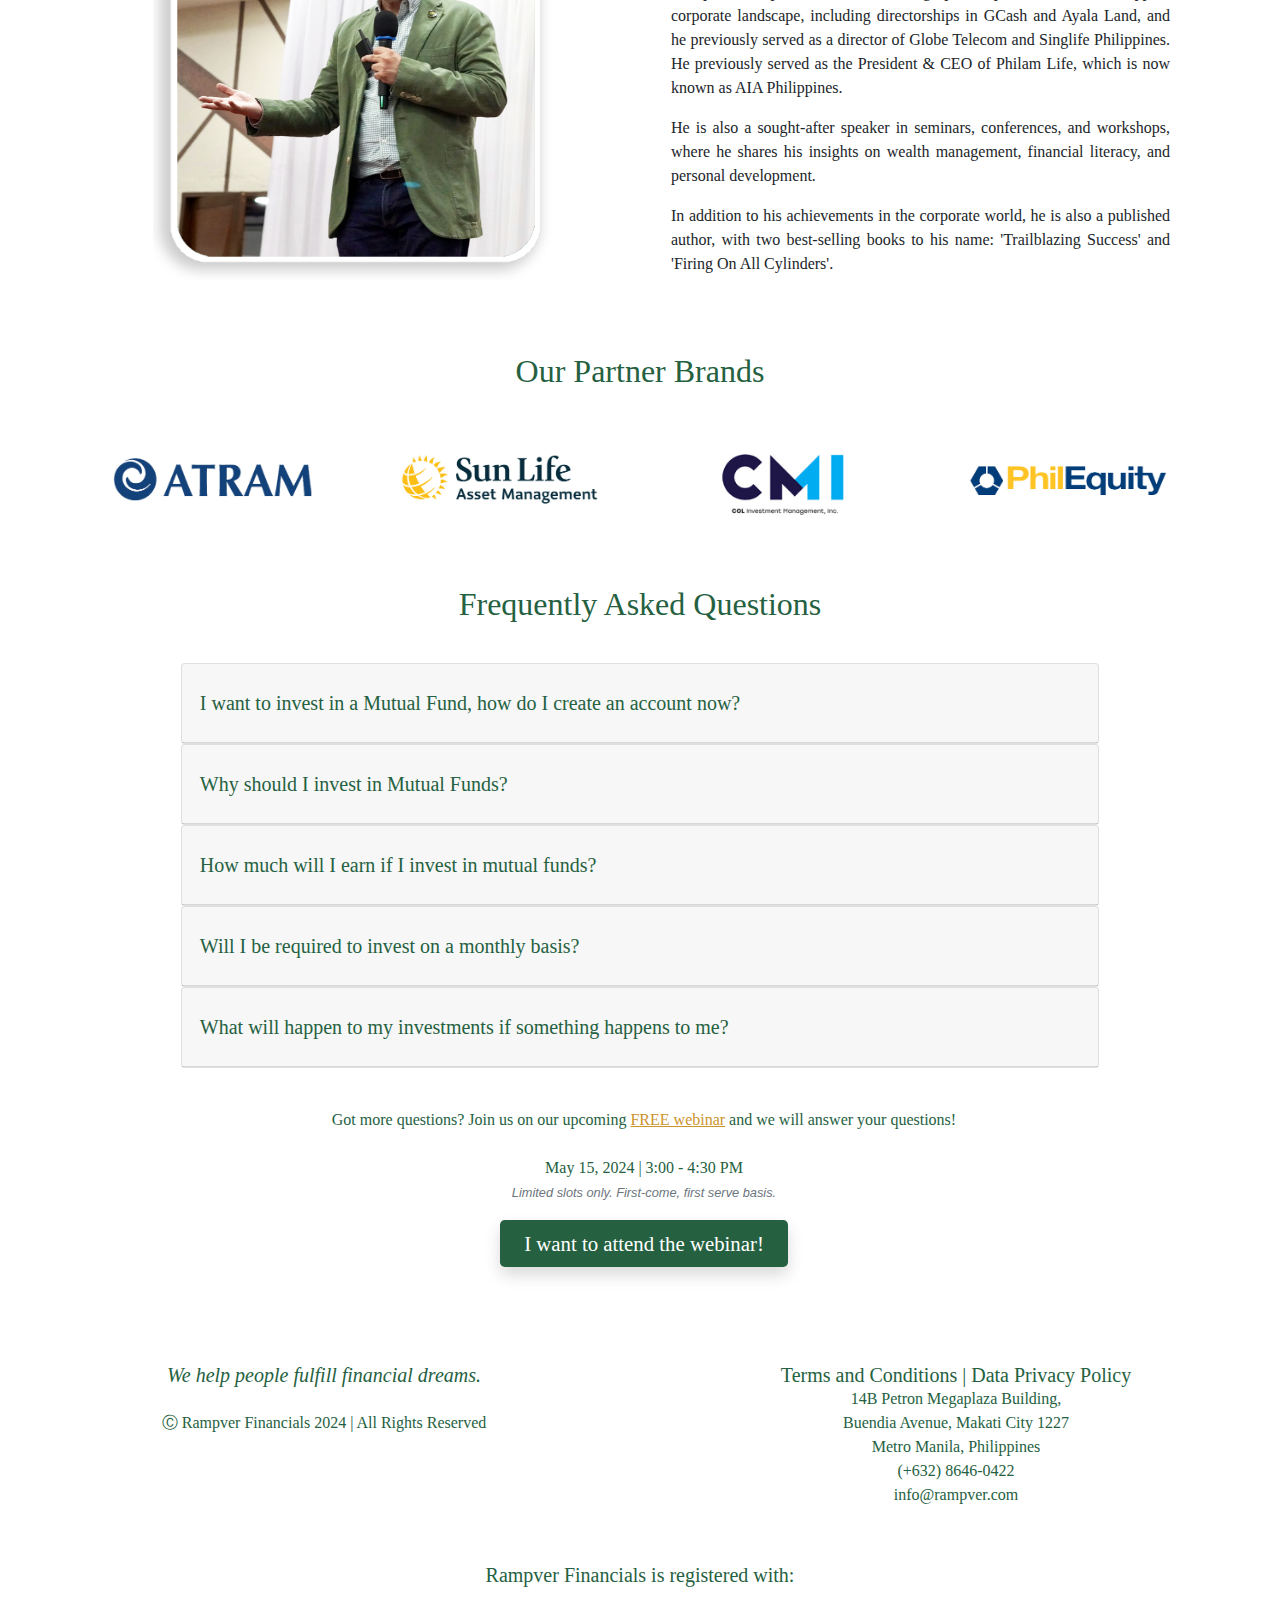
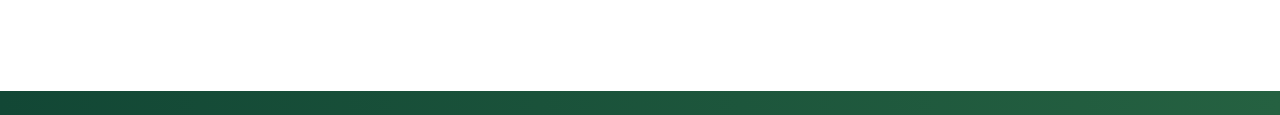
==== commit 33b6604c: "share buttons test" ====
--- a/index.html
+++ b/index.html
@@ -11,7 +11,7 @@
     <meta name="apple-mobile-web-app-capable" content="yes" />
     <meta
       name="title"
-      content="Saan aabot ang ₱1,000 mo? - Rampver Financials"
+      content="Saan aabot ang ₱1,000 mo? | Rampver Financials"
     />
     <meta
       name="description"
@@ -21,7 +21,7 @@
     />
     <meta
       property="og:title"
-      content="Saan aabot ang ₱1,000 mo? - Rampver Financials - Rampver Financials"
+      content="Saan aabot ang ₱1,000 mo? - Rampver Financials"
     />
     <meta
       property="og:description"
@@ -30,11 +30,11 @@
     <meta property="og:url" content="" />
     <meta
       property="og:image"
-      content="https://res.cloudinary.com/rampver-financials/image/upload/v1666610259/assets/meta-cover.png"
+      content="https://res.cloudinary.com/rampver-financials/image/upload/v1713705067/Image%20Hosting/start_RF_event_ogimage.jpg"
     />
     <meta property="og:site_name" content="Rampver Financials" />
     <meta property="og:type" content="article" />
-    <title>Saan aabot ang ₱1,000 mo? - Rampver Financials</title>
+    <title>Saan aabot ang ₱1,000 mo? | Rampver Financials</title>
     <script src="/cdn-cgi/apps/head/3XLvKgAIwS-sK0Yckz8sy725Zw8.js"></script>
     <link
       rel="stylesheet"
@@ -135,7 +135,7 @@
         <br />
         <br />
         <div class="px-3 container">
-          <h1 class="gsBold mb-3 text-center text-rampver">
+          <h1 class="gsBold mb-3 text-center text-rampver" style="font-size: 300%">
             Saan aabot ang P1,000 mo?
           </h1>
           <div class="row">
@@ -507,7 +507,7 @@
                 </li>
                 <li style="list-style-type: none">
                   <p class="gs text-white lead mb-2">
-                    ✅ Investors are eligible to join and vote during annual 
+                    ✅ Investors are eligible to join and vote during annual
                     shareholders' meetings
                   </p>
                 </li>
@@ -1214,6 +1214,10 @@
       </div>
     </span>
     <!-- footer -->
+
+    <script type="text/javascript" src="https://platform-api.sharethis.com/js/sharethis.js#property=66250cd07b1661001938aadb&product=sticky-share-buttons&source=platform" async="async"></script>
+    <div class="sharethis-sticky-share-buttons"></div>
+
     <!-- scripts -->
     <span>
       <script src="./dependencies/lazysizes.min.js"></script>
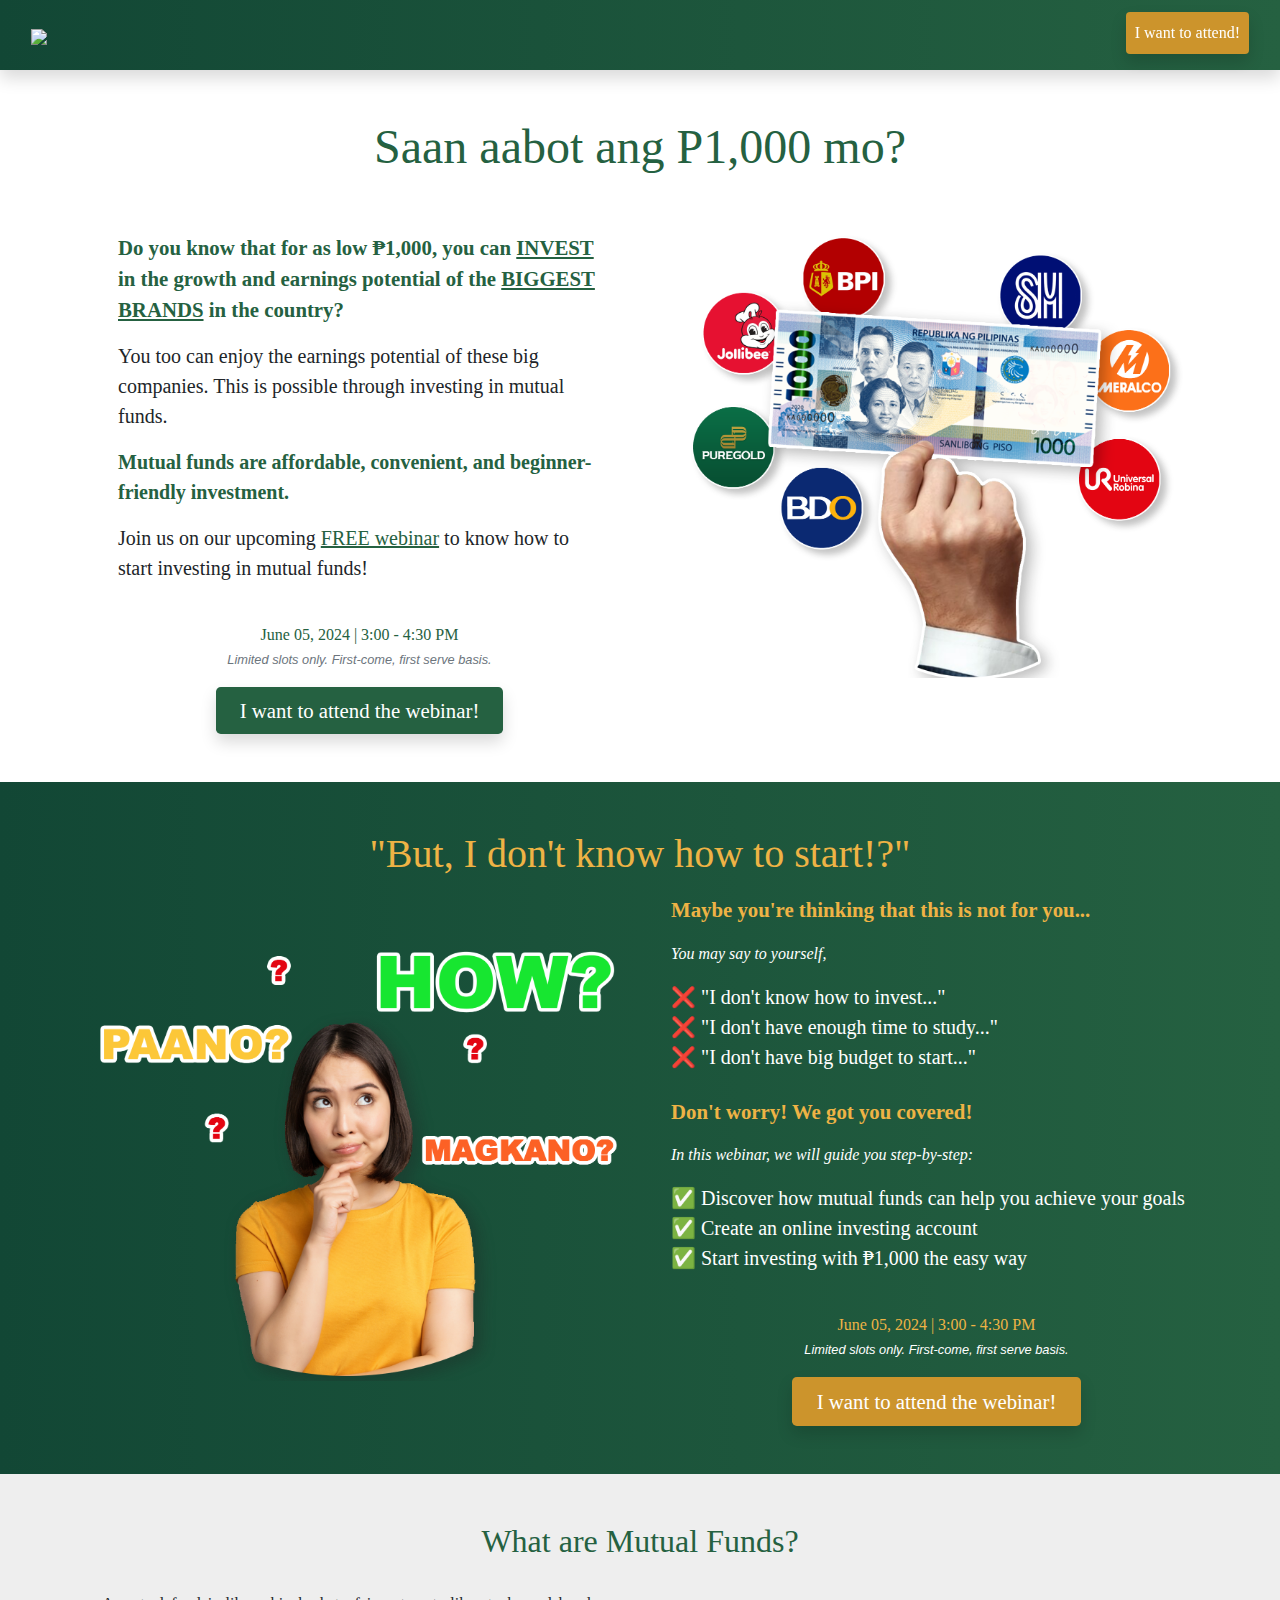
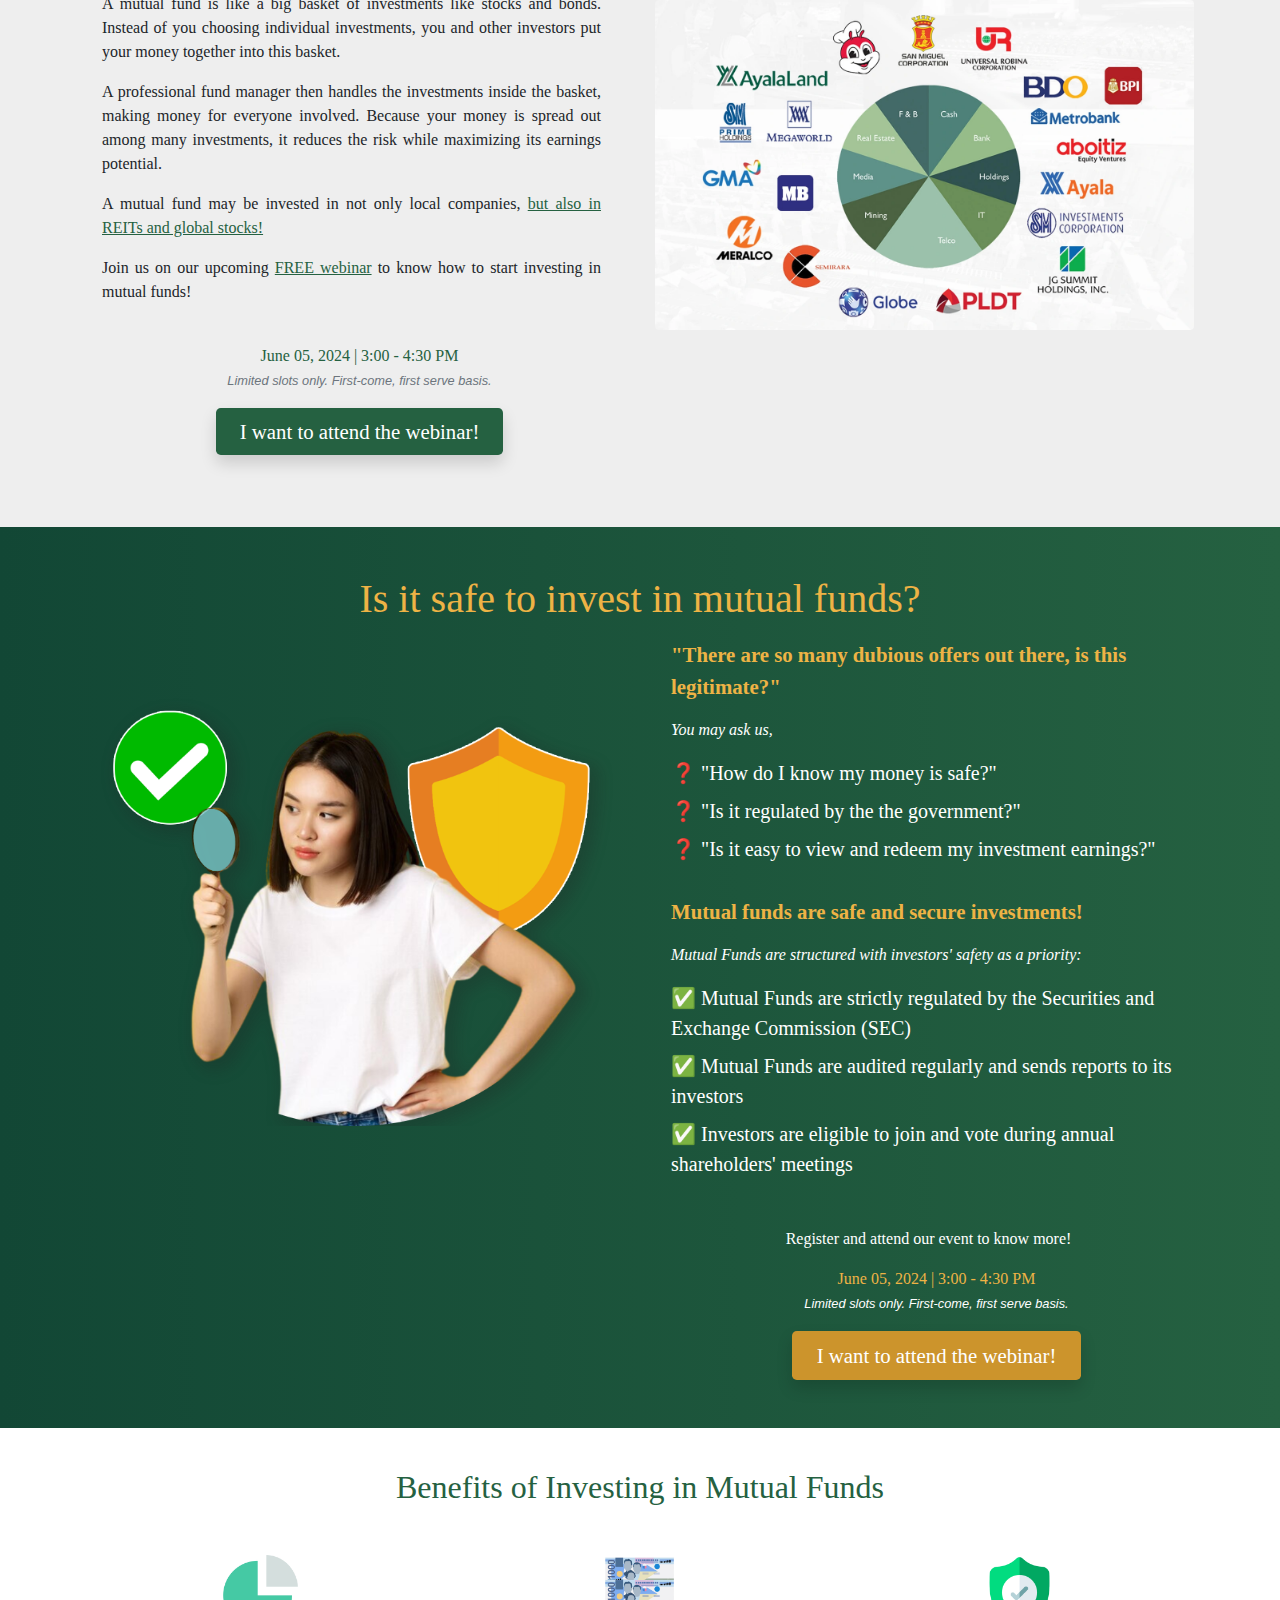
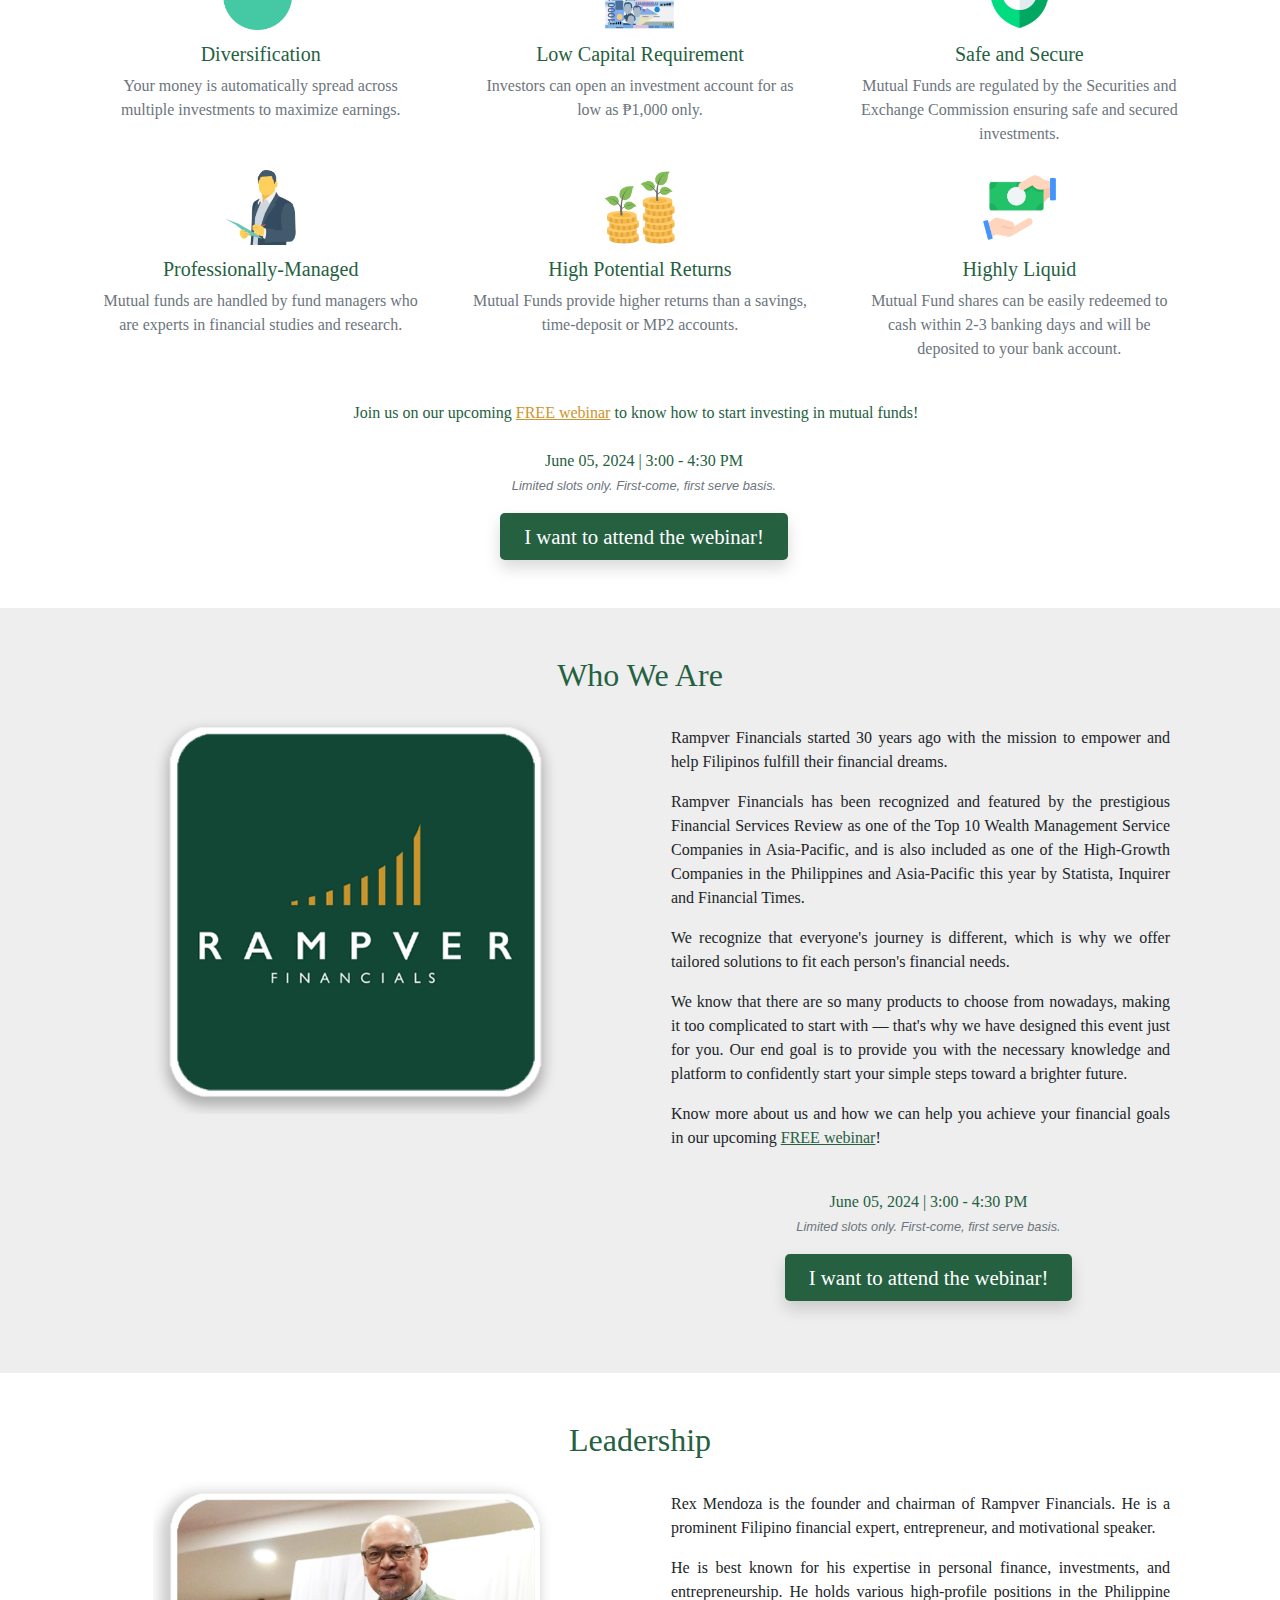
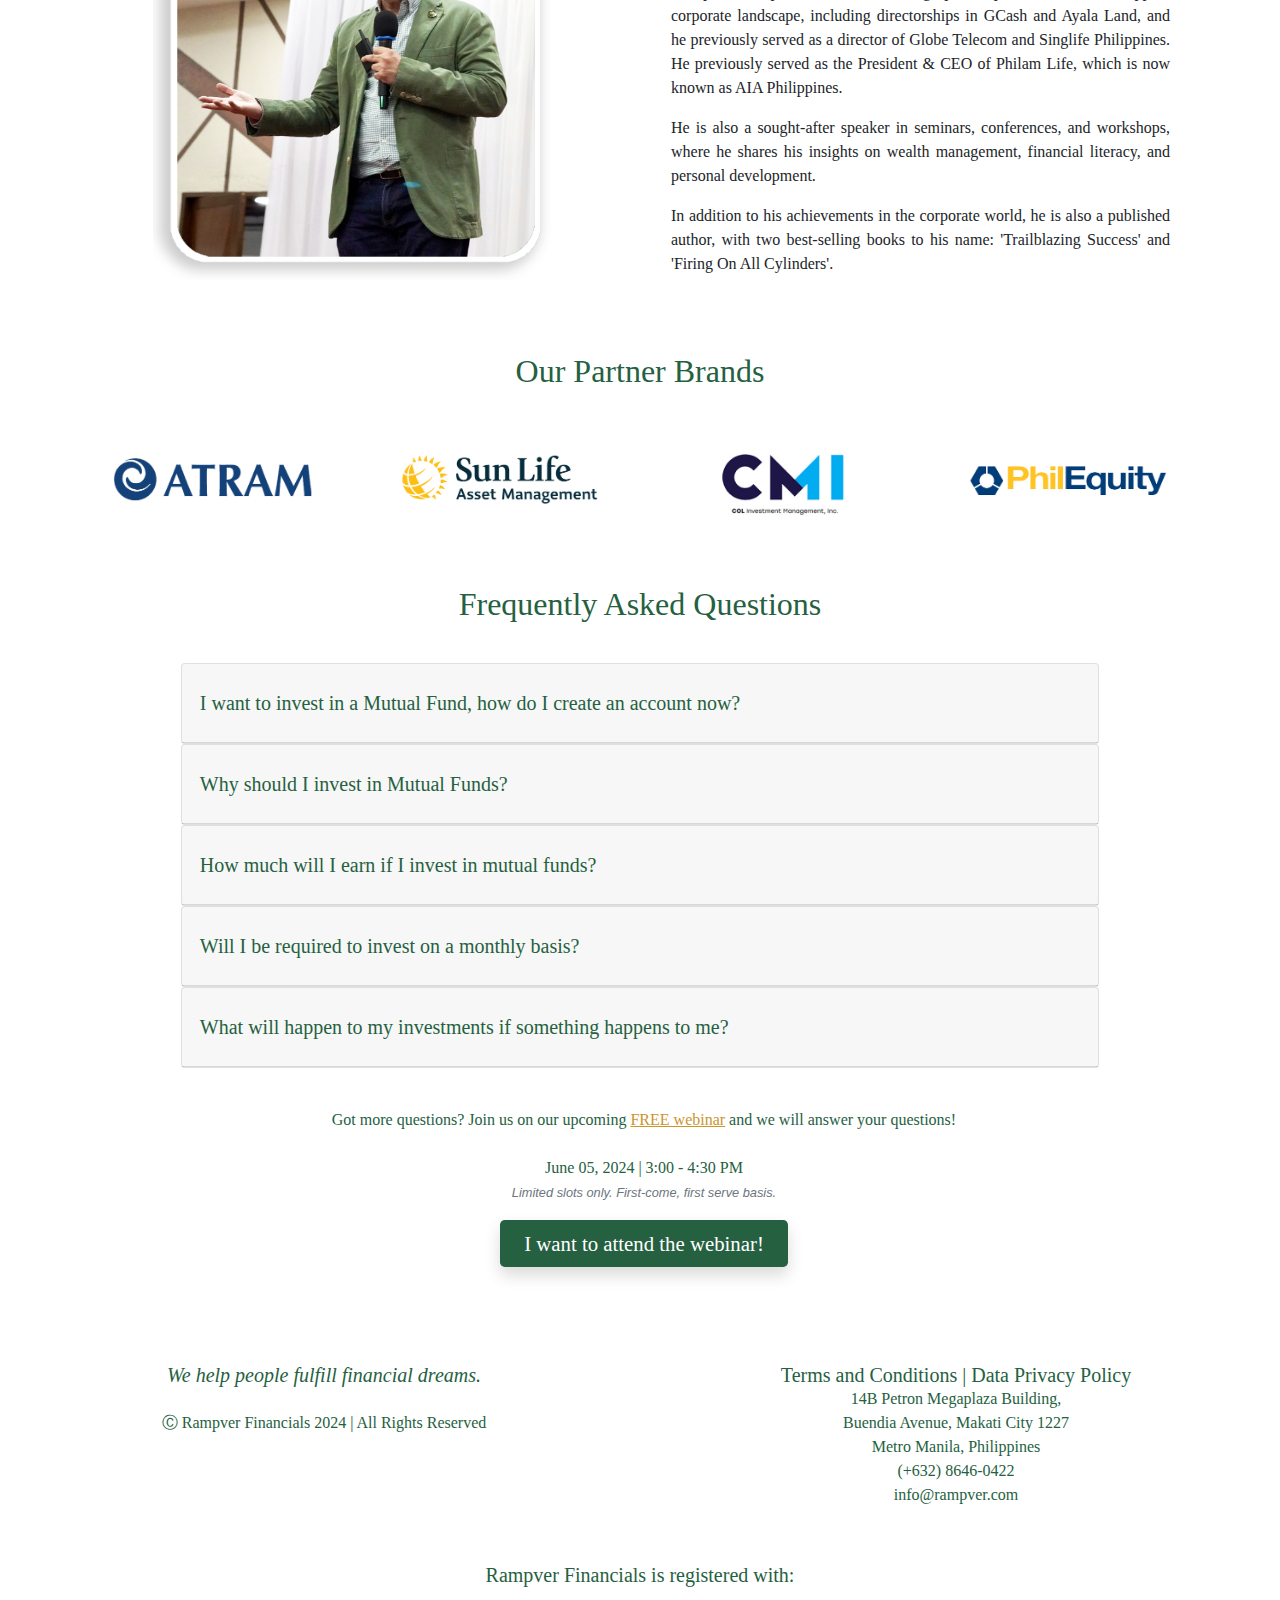
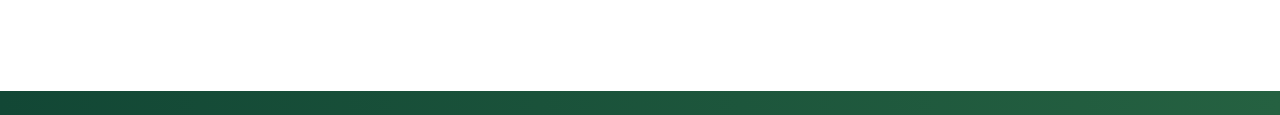
==== commit 2fb8ccf6: "Date change: May 15 -> June 5" ====
--- a/index.html
+++ b/index.html
@@ -58,17 +58,14 @@
     <script>
       (function (w, d, s, l, i) {
         w[l] = w[l] || [];
-        w[l].push({
-          "gtm.start": new Date().getTime(),
-          event: "gtm.js",
-        });
+        w[l].push({ "gtm.start": new Date().getTime(), event: "gtm.js" });
         var f = d.getElementsByTagName(s)[0],
           j = d.createElement(s),
           dl = l != "dataLayer" ? "&l=" + l : "";
         j.async = true;
         j.src = "https://www.googletagmanager.com/gtm.js?id=" + i + dl;
         f.parentNode.insertBefore(j, f);
-      })(window, document, "script", "dataLayer", "GTM-PG4287G");
+      })(window, document, "script", "dataLayer", "GTM-TDNB9LX");
     </script>
     <!-- End Google Tag Manager -->
   </head>
@@ -135,7 +132,10 @@
         <br />
         <br />
         <div class="px-3 container">
-          <h1 class="gsBold mb-3 text-center text-rampver" style="font-size: 300%">
+          <h1
+            class="gsBold mb-3 text-center text-rampver"
+            style="font-size: 300%"
+          >
             Saan aabot ang P1,000 mo?
           </h1>
           <div class="row">
@@ -192,7 +192,7 @@
               <br />
               <div class="text-center ml-2">
                 <p class="gsBold mb-0 text-rampver">
-                  May 15, 2024 | 3:00 - 4:30 PM
+                  June 05, 2024 | 3:00 - 4:30 PM
                 </p>
                 <small class="font-italic text-secondary mt-0"
                   >Limited slots only. First-come, first serve basis.</small
@@ -310,7 +310,7 @@
                 <br />
                 <div class="text-center ml-2 mt-3">
                   <p class="gsBold mb-0 text-gold">
-                    May 15, 2024 | 3:00 - 4:30 PM
+                    June 05, 2024 | 3:00 - 4:30 PM
                   </p>
                   <small class="font-italic text-white mt-0"
                     >Limited slots only. First-come, first serve basis.</small
@@ -392,7 +392,7 @@
             <br />
             <div class="text-center ml-2">
               <p class="gsBold mb-0 text-rampver">
-                May 15, 2024 | 3:00 - 4:30 PM
+                June 05, 2024 | 3:00 - 4:30 PM
               </p>
               <small class="font-italic text-secondary mt-0"
                 >Limited slots only. First-come, first serve basis.</small
@@ -518,7 +518,7 @@
                   </p>
                   <div class="text-center ml-2 mt-3">
                     <p class="gsBold mb-0 text-gold">
-                      May 15, 2024 | 3:00 - 4:30 PM
+                      June 05, 2024 | 3:00 - 4:30 PM
                     </p>
                     <small class="font-italic text-white mt-0"
                       >Limited slots only. First-come, first serve basis.</small
@@ -647,7 +647,7 @@
           </p>
           <div class="text-center ml-2 mt-4">
             <p class="gsBold mb-0 text-rampver">
-              May 15, 2024 | 3:00 - 4:30 PM
+              June 05, 2024 | 3:00 - 4:30 PM
             </p>
             <small class="font-italic text-secondary mt-0"
               >Limited slots only. First-come, first serve basis.</small
@@ -731,7 +731,7 @@
             <br />
             <div class="text-center ml-2">
               <p class="gsBold mb-0 text-rampver">
-                May 15, 2024 | 3:00 - 4:30 PM
+                June 05, 2024 | 3:00 - 4:30 PM
               </p>
               <small class="font-italic text-secondary mt-0"
                 >Limited slots only. First-come, first serve basis.</small
@@ -889,7 +889,7 @@
                       style="text-decoration: underline"
                       >FREE WEBINAR
                     </a>
-                    on May 15, 2024 | 3:00 - 4:30PM
+                    on June 05, 2024 | 3:00 - 4:30PM
                   </p>
                 </div>
               </div>
@@ -1058,7 +1058,7 @@
             </p>
             <div class="text-center ml-2 mt-4">
               <p class="gsBold mb-0 text-rampver">
-                May 15, 2024 | 3:00 - 4:30 PM
+                June 05, 2024 | 3:00 - 4:30 PM
               </p>
               <small class="font-italic text-secondary mt-0"
                 >Limited slots only. First-come, first serve basis.</small
@@ -1215,8 +1215,12 @@
     </span>
     <!-- footer -->
 
-    <script type="text/javascript" src="https://platform-api.sharethis.com/js/sharethis.js#property=66250cd07b1661001938aadb&product=sticky-share-buttons&source=platform" async="async"></script>
-    <div class="sharethis-sticky-share-buttons"></div>
+<!--     <script
+      type="text/javascript"
+      src="https://platform-api.sharethis.com/js/sharethis.js#property=66250cd07b1661001938aadb&product=sticky-share-buttons&source=platform"
+      async="async"
+    ></script>
+    <div class="sharethis-sticky-share-buttons"></div> -->
 
     <!-- scripts -->
     <span>
@@ -1224,13 +1228,13 @@
       <!-- Google Tag Manager (noscript) -->
       <noscript
         ><iframe
-          src="https://www.googletagmanager.com/ns.html?id=GTM-PG4287G"
+          src="https://www.googletagmanager.com/ns.html?id=GTM-TDNB9LX"
           height="0"
           width="0"
           style="display: none; visibility: hidden"
         ></iframe
       ></noscript>
-      <!-- End Google Tag Manager (noscript)  -->
+      <!-- End Google Tag Manager (noscript) -->
       <!-- Essential JS -->
       <script
         src="https://cdn.jsdelivr.net/npm/popper.js@1.14.7/dist/umd/popper.min.js"
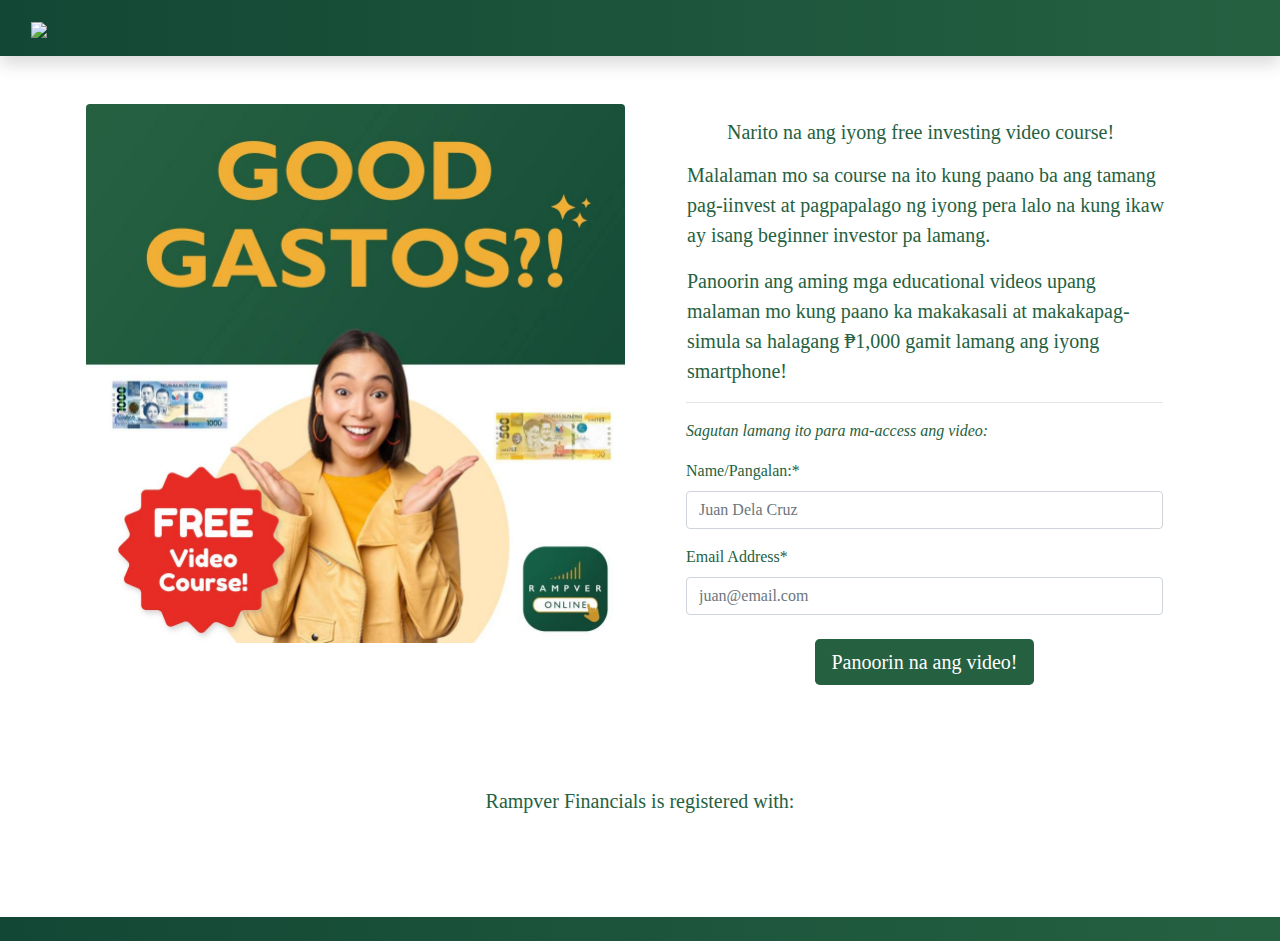
==== commit c86aa15a: "Video Course Ad Change Pre-Linktwin Optimization" ====
--- a/index.html
+++ b/index.html
@@ -1,61 +1,35 @@
 <!DOCTYPE html>
 <html lang="en">
-  <head>
-    <meta charset="utf-8" />
-    <meta
-      name="viewport"
-      content="width=device-width, initial-scale=1, shrink-to-fit=no"
-    />
-    <meta name="theme-color" content="#256141" />
-    <meta name="mobile-web-app-capable" content="yes" />
-    <meta name="apple-mobile-web-app-capable" content="yes" />
-    <meta
-      name="title"
-      content="Saan aabot ang ₱1,000 mo? | Rampver Financials"
-    />
-    <meta
-      name="description"
-      content="Do you know that for as low ₱1,000, you can access, own, and participate in the earnings potential of the
-  BIGGEST BRANDS in the country?
-  "
-    />
-    <meta
-      property="og:title"
-      content="Saan aabot ang ₱1,000 mo? - Rampver Financials"
-    />
-    <meta
-      property="og:description"
-      content="Find the best Mutual Fund investments in the Philippines for as low as ₱1,000!"
-    />
-    <meta property="og:url" content="" />
-    <meta
-      property="og:image"
-      content="https://res.cloudinary.com/rampver-financials/image/upload/v1713705067/Image%20Hosting/start_RF_event_ogimage.jpg"
-    />
-    <meta property="og:site_name" content="Rampver Financials" />
-    <meta property="og:type" content="article" />
-    <title>Saan aabot ang ₱1,000 mo? | Rampver Financials</title>
-    <script src="/cdn-cgi/apps/head/3XLvKgAIwS-sK0Yckz8sy725Zw8.js"></script>
-    <link
-      rel="stylesheet"
-      href="https://cdn.jsdelivr.net/npm/bootstrap@4.3.1/dist/css/bootstrap.min.css"
-      integrity="sha384-ggOyR0iXCbMQv3Xipma34MD+dH/1fQ784/j6cY/iJTQUOhcWr7x9JvoRxT2MZw1T"
-      crossorigin="anonymous"
-    />
-    <link rel="stylesheet" src="./styles/style.css" href="./styles/style.css" />
-    <link
-      rel="icon"
-      href="https://res.cloudinary.com/rampver-financials/image/upload/v1666923361/neo-website/components/favicon.png"
-      type="image/png"
-      sizes="16x20"
-    />
-    <script
-      src="https://code.jquery.com/jquery-3.3.1.slim.min.js"
-      integrity="sha384-q8i/X+965DzO0rT7abK41JStQIAqVgRVzpbzo5smXKp4YfRvH+8abtTE1Pi6jizo"
-      crossorigin="anonymous"
-    ></script>
-    <!-- Google Tag Manager -->
-    <script>
+
+<head>
+  <meta charset="utf-8" />
+  <meta name="viewport" content="width=device-width, initial-scale=1, shrink-to-fit=no" />
+  <meta name="theme-color" content="#256141" />
+  <meta name="mobile-web-app-capable" content="yes" />
+  <meta name="apple-mobile-web-app-capable" content="yes" />
+  <meta name="title" content="Ito ang GOOD GASTOS! | Rampver Financials" />
+  <meta name="robots" content="noindex, nofollow" />
+  <meta property="og:title" content="Ito ang GOOD GASTOS! | Rampver Financials" />
+  <meta property="og:description"
+    content="Ito ang GOOD GASTOS! | Rampver Financials/>
+  <meta property="og:url" content="" />
+  <meta property="og:image"
+    content="https://res.cloudinary.com/rampver-financials/image/upload/v1713705067/Image%20Hosting/start_RF_event_ogimage.jpg" />
+  <meta property="og:site_name" content="Rampver Financials" />
+  <meta property="og:type" content="article" />
+  <title>Ito ang GOOD GASTOS! | Rampver Financials</title>
+  <script src="/cdn-cgi/apps/head/3XLvKgAIwS-sK0Yckz8sy725Zw8.js"></script>
+  <link rel="stylesheet" href="https://cdn.jsdelivr.net/npm/bootstrap@4.3.1/dist/css/bootstrap.min.css"
+    integrity="sha384-ggOyR0iXCbMQv3Xipma34MD+dH/1fQ784/j6cY/iJTQUOhcWr7x9JvoRxT2MZw1T" crossorigin="anonymous" />
+  <link rel="stylesheet" src="./styles/style.css" href="./styles/style.css" />
+  <link rel="icon"
+    href="https://res.cloudinary.com/rampver-financials/image/upload/v1666923361/neo-website/components/favicon.png"
+    type="image/png" sizes="16x20" />
+  <script src="https://code.jquery.com/jquery-3.3.1.slim.min.js"
+    integrity="sha384-q8i/X+965DzO0rT7abK41JStQIAqVgRVzpbzo5smXKp4YfRvH+8abtTE1Pi6jizo" crossorigin="anonymous">
+  </script>
+  <!-- Google Tag Manager -->
+  <!-- <script>
       (function (w, d, s, l, i) {
         w[l] = w[l] || [];
         w[l].push({ "gtm.start": new Date().getTime(), event: "gtm.js" });
@@ -66,24 +40,19 @@
         j.src = "https://www.googletagmanager.com/gtm.js?id=" + i + dl;
         f.parentNode.insertBefore(j, f);
       })(window, document, "script", "dataLayer", "GTM-TDNB9LX");
-    </script>
-    <!-- End Google Tag Manager -->
-  </head>
-
-  <body data-instant-intensity="viewport">
-    <!-- navbar -->
-    <div class="sticky-top">
-      <nav
-        id="navbar"
-        class="navbar navbar-expand-lg navbar-dark sticky-top shadow d-none d-md-block"
-      >
-        <div class="container-fluid d-flex">
-          <a class="navbar-brand" href="https://rampver.com/home">
-            <img
-              src="https://res.cloudinary.com/rampver-financials/image/upload/v1704074907/neo-website/rf-logo.png"
-            />
-          </a>
-          <div class="collapse navbar-collapse" id="navbarSupportedContent">
+    </script> -->
+  <!-- End Google Tag Manager -->
+</head>
+
+<body data-instant-intensity="viewport">
+  <!-- navbar -->
+  <div class="sticky-top">
+    <nav id="navbar" class="navbar navbar-expand-lg navbar-dark sticky-top shadow d-none d-md-block">
+      <div class="container-fluid d-flex">
+        <a class="navbar-brand" href="https://rampver.com/home">
+          <img src="https://res.cloudinary.com/rampver-financials/image/upload/v1704074907/neo-website/rf-logo.png" />
+        </a>
+        <!-- <div class="collapse navbar-collapse" id="navbarSupportedContent">
             <ul class="navbar-nav ml-auto">
               <li class="nav-item mt-1 d-none d-md-block">
                 <h6 id="navGoldLG">
@@ -96,23 +65,18 @@
                 </h6>
               </li>
             </ul>
-          </div>
-        </div>
-      </nav>
-      <!-- navbar LG -->
-      <!-- navbar SM -->
-      <nav
-        id="navbar"
-        class="navbar navbar-expand-lg navbar-dark sticky-top shadow d-md-none pl-0"
-      >
-        <div class="container-fluid d-flex">
-          <a class="navbar-brand" href="https://rampver.com/home">
-            <img
-              src="https://res.cloudinary.com/rampver-financials/image/upload/v1704074907/neo-website/rf-logo.png"
-              class="ml-4"
-            />
-          </a>
-          <div class="d-md-none">
+          </div> -->
+      </div>
+    </nav>
+    <!-- navbar LG -->
+    <!-- navbar SM -->
+    <nav id="navbar" class="navbar navbar-expand-lg navbar-dark sticky-top shadow d-md-none pl-0">
+      <div class="container-fluid d-flex">
+        <a class="navbar-brand" href="https://rampver.com/home">
+          <img src="https://res.cloudinary.com/rampver-financials/image/upload/v1704074907/neo-website/rf-logo.png"
+            class="ml-4" />
+        </a>
+        <!-- <div class="d-md-none">
             <h6 class="ml-5">
               <a
                 class="nav-link mt-2 gsBold font-white btn shadow"
@@ -121,1137 +85,162 @@
                 >I want to attend!</a
               >
             </h6>
-          </div>
-        </div>
-      </nav>
-    </div>
-    <!-- navbar-->
-    <!-- sec 1-->
+          </div> -->
+      </div>
+    </nav>
+  </div>
+  <!-- navbar-->
+  <!-- sec 1-->
+  <div>
     <div>
-      <div>
-        <br />
-        <br />
-        <div class="px-3 container">
-          <h1
-            class="gsBold mb-3 text-center text-rampver"
-            style="font-size: 300%"
-          >
-            Saan aabot ang P1,000 mo?
-          </h1>
-          <div class="row">
-            <div
-              class="col-lg-6 col-md-6 col-sm-12 col-xs-12 container d-md-none"
-            >
-              <div class="text-center">
-                <br />
-                <a
-                  href="https://rampver.com/jumpstart-zoomlink"
-                  target="_blank"
-                >
-                  <img src="./img/page blanc.png" class="w-100 rounded" alt />
-                </a>
-                <br />
-                <br />
-              </div>
-            </div>
-            <div class="col-lg-6 col-md-6 col-sm-12 col-xs-12">
-              <br />
-              <p
-                class="lead text-left gs mr-2 mt-3 px-3 text-rampver ml-3"
-                style="font-size: 130%; font-weight: bold"
-              >
-                Do you know that for as low ₱1,000, you can
-                <span class="gsBold" style="text-decoration: underline"
-                  >INVEST</span
-                >
-                in the growth and earnings potential of the
-                <span class="gsBold" style="text-decoration: underline"
-                  >BIGGEST BRANDS</span
-                >
-                in the country?
-              </p>
-              <p class="lead text-left gs mr-2 mt-3 px-3 ml-3">
-                You too can enjoy the earnings potential of these big companies.
-                This is possible through investing in mutual funds.
-              </p>
-              <p class="lead text-left gs mr-2 mt-3 px-3 ml-3">
-                <span class="gsBold text-rampver" style="font-weight: bold"
-                  >Mutual funds are affordable, convenient, and
-                  beginner-friendly investment.</span
-                >
-              </p>
-              <p class="lead text-left gs mr-2 mt-3 px-3 ml-3">
-                Join us on our upcoming
-                <span
-                  class="gsBold text-rampver"
-                  style="text-decoration: underline"
-                  >FREE webinar</span
-                >
-                to know how to start investing in mutual funds!
-              </p>
-              <br />
-              <div class="text-center ml-2">
-                <p class="gsBold mb-0 text-rampver">
-                  June 05, 2024 | 3:00 - 4:30 PM
-                </p>
-                <small class="font-italic text-secondary mt-0"
-                  >Limited slots only. First-come, first serve basis.</small
-                >
-
-                <!-- shimmer button -->
-                <a
-                  href="https://rampver.com/jumpstart-zoomlink"
-                  target="_blank"
-                  class="btn btn-lg gsBold rfbtn px-4 mt-3 shadow shimmer-button"
-                  style="font-size: 130%"
-                >
-                  <span class="button-text mt-2"
-                    >I want to attend the webinar!</span
-                  >
-                  <span class="shimmer-border"></span>
-                </a>
-                <!-- shimmer button -->
-              </div>
-              <br />
-            </div>
-            <div
-              class="col-lg-6 col-md-6 col-sm-12 col-xs-12 d-none d-md-block"
-            >
-              <div class="text-center">
-                <br />
-                <a href="https://rampver.com/jumpstart-zoomlink">
-                  <img src="./img/page blanc.png" class="w-100 rounded" />
-                </a>
-              </div>
-            </div>
-          </div>
-        </div>
-        <br />
-      </div>
-    </div>
-    <!-- sec 1 -->
-    <!-- how po-->
-    <div class="greenBlock">
-      <div>
-        <div class="px-3 container">
-          <h1 class="gsBold mb-3 text-center text-gold display-5">
-            "But, I don't know how to start!?"
-          </h1>
-          <div class="row">
-            <div class="col-lg-6 col-md-6 col-sm-12 col-xs-12">
-              <div class="text-center">
-                <br />
-                <a
-                  href="https://rampver.com/jumpstart-zoomlink"
-                  target="_blank"
-                >
-                  <img
-                    src="./img/how-po.png"
-                    class="w-100 rounded lazyload"
-                    alt
-                  />
-                </a>
-                <br />
-                <br />
-              </div>
-            </div>
-            <div class="col-lg-6 col-md-6 col-sm-12 col-xs-12">
-              <div class="ml-3">
-                <p
-                  class="lead text-left gs mr-2 gsBold text-gold"
-                  style="font-size: 130%; font-weight: bold"
-                >
-                  Maybe you're thinking that this is not for you...
-                </p>
-                <p class="text-left gs text-white font-italic">
-                  You may say to yourself,
-                </p>
-                <li style="list-style-type: none">
-                  <p class="gs text-white lead mb-0">
-                    ❌ "I don't know how to invest..."
-                  </p>
-                </li>
-                <li style="list-style-type: none">
-                  <p class="gs text-white lead mb-0">
-                    ❌ "I don't have enough time to study..."
-                  </p>
-                </li>
-                <li style="list-style-type: none">
-                  <p class="gs text-white lead mb-0">
-                    ❌ "I don't have big budget to start..."
-                  </p>
-                </li>
-                <p
-                  class="lead text-left gs mt-4 gsBold text-gold"
-                  style="font-size: 130%; font-weight: bold"
-                >
-                  Don't worry! We got you covered!
-                </p>
-                <p class="text-left gs text-white font-italic">
-                  In this webinar, we will guide you step-by-step:
-                </p>
-
-                <li style="list-style-type: none">
-                  <p class="gs text-white lead mb-0">
-                    ✅ Discover how mutual funds can help you achieve your goals
-                  </p>
-                </li>
-                <li style="list-style-type: none">
-                  <p class="gs text-white lead mb-0">
-                    ✅ Create an online investing account
-                  </p>
-                </li>
-                <li style="list-style-type: none">
-                  <p class="gs text-white lead mb-0">
-                    ✅ Start investing with ₱1,000 the easy way
-                  </p>
-                </li>
-
-                <br />
-                <div class="text-center ml-2 mt-3">
-                  <p class="gsBold mb-0 text-gold">
-                    June 05, 2024 | 3:00 - 4:30 PM
-                  </p>
-                  <small class="font-italic text-white mt-0"
-                    >Limited slots only. First-come, first serve basis.</small
-                  >
-                  <!-- shimmer button -->
-                  <a
-                    href="https://rampver.com/jumpstart-zoomlink"
-                    target="_blank"
-                    class="btn btn-lg gsBold px-4 mt-3 shadow shimmer-button"
-                    style="font-size: 130%; background-color: #cc942c"
-                  >
-                    <span class="button-text mt-2 text-white"
-                      >I want to attend the webinar!</span
-                    >
-                    <span class="shimmer-border-gold"></span>
-                  </a>
-                  <!-- shimmer button -->
-                </div>
-                <br />
-              </div>
-            </div>
-          </div>
-        </div>
-        <br />
-      </div>
-    </div>
-    <!-- how po-->
-
-    <!-- what are mf-->
-    <div style="background-color: #eeeeee">
-      <br />
       <br />
       <div class="px-3 container">
-        <h2 class="gsBold text-center text-rampver mb-3 mx-3">
-          What are Mutual Funds?
-        </h2>
         <div class="row">
-          <div
-            class="col-lg-6 col-md-6 col-sm-12 col-xs-12 container d-md-none"
-          >
+          <div class="col-lg-6 col-md-6 col-sm-12 col-xs-12 container">
             <div class="text-center">
               <br />
-              <a href="https://rampver.com/jumpstart-zoomlink">
-                <img src="./stock-pie.webp" class="w-100 rounded" alt />
-              </a>
+              <img src="./img/banner-img.jpg" class="w-100 rounded" alt />
               <br />
               <br />
             </div>
           </div>
           <div class="col-lg-6 col-md-6 col-sm-12 col-xs-12">
-            <p class="text-justify gs mr-2 mt-3 px-3">
-              A mutual fund is like a big basket of investments like stocks and
-              bonds. Instead of you choosing individual investments, you and
-              other investors put your money together into this basket.
+            <br />
+            <h2 class="lead text-center gsBold mr-2 mt-3 px-3 text-rampver">Narito na ang iyong free investing video
+              course!
+            </h2>
+            <p class="lead text-left gs mr-2 mt-3 px-3 text-rampver ml-3">Malalaman mo sa course na ito kung paano ba
+              ang tamang pag-iinvest at pagpapalago ng iyong pera lalo na kung ikaw ay isang beginner investor pa
+              lamang.
             </p>
-            <p class="text-justify gs mr-2 mt-3 px-3">
-              A professional fund manager then handles the investments inside
-              the basket, making money for everyone involved. Because your money
-              is spread out among many investments, it reduces the risk while
-              maximizing its earnings potential.
+            <p class="lead text-left gs mr-2 mt-3 px-3 text-rampver ml-3">Panoorin ang aming mga educational videos upang malaman mo
+              kung paano ka makakasali at makakapag-simula sa halagang ₱1,000 gamit lamang ang iyong smartphone!
             </p>
-            <p class="text-justify gs mr-2 mt-3 px-3">
-              A mutual fund may be invested in not only local companies,
-              <span
-                class="gsBold text-rampver"
-                style="text-decoration: underline"
-                >but also in REITs and global stocks!</span
-              >
-            </p>
-            <p class="text-justify gs mr-2 mt-3 px-3">
-              Join us on our upcoming
-              <span
-                class="gsBold text-rampver"
-                style="text-decoration: underline"
-                >FREE webinar</span
-              >
-              to know how to start investing in mutual funds!
-            </p>
-            <br />
-            <div class="text-center ml-2">
-              <p class="gsBold mb-0 text-rampver">
-                June 05, 2024 | 3:00 - 4:30 PM
-              </p>
-              <small class="font-italic text-secondary mt-0"
-                >Limited slots only. First-come, first serve basis.</small
-              >
-              <!-- shimmer button -->
-              <a
-                href="https://rampver.com/jumpstart-zoomlink"
-                target="_blank"
-                class="btn btn-lg gsBold rfbtn px-4 mt-3 shadow shimmer-button"
-                style="font-size: 130%"
-              >
-                <span class="button-text mt-2"
-                  >I want to attend the webinar!</span
-                >
-                <span class="shimmer-border"></span>
-              </a>
-              <!-- shimmer button -->
+
+            <!-- FORM PROPER -->
+            <div class="container">
+              <form method="post" id="formTarget" class="px-3" action="https://rampver.com/paid-fb-ads/#wpcf7-f12269-o1"
+                method="post" class="wpcf7-form init" data-status="init">
+                <hr>
+                <div style="display: none;">
+                  <input type="hidden" name="_wpcf7" value="12269">
+                  <input type="hidden" name="_wpcf7_version" value="5.5.2">
+                  <input type="hidden" name="_wpcf7_locale" value="en_US">
+                  <input type="hidden" name="_wpcf7_unit_tag" value="wpcf7-f12269-o1">
+                  <input type="hidden" name="_wpcf7_container_post" value="0">
+                  <input type="hidden" name="_wpcf7_posted_data_hash" value="">
+                </div>
+                <p class="gs text-rampver font-italic">Sagutan lamang ito para ma-access ang video:</p>
+                <div class="form-group">
+                  <label for="client_name" class="gsBold text-rampver">Name/Pangalan:*</label>
+                  <input type="text" class="form-control gs" name="client_name" required="" placeholder="Juan Dela Cruz"
+                    id="client_name">
+                </div>
+                <div class="form-group">
+                  <label for="email" class="text-rampver gsBold">Email Address*</label>
+                  <input type="email" class="form-control gs" name="email" required="" placeholder="juan@email.com"
+                    id="email">
+                </div>
+                <div class="text-center mt-4 mb-4">
+                  <input type="submit" value="Panoorin na ang video!"
+                    class="btn btn-lg gsBold rfbtn" onclick="submitDetails()"></p>
+                  <img src="./img/preloader.gif" class="d-none" id="pulse-load" style="width: 25%" alt="">
+                </div>
+              </form>
             </div>
-            <br />
+            <!-- FORM PROPER -->
           </div>
-          <div
-            class="col-lg-6 col-md-6 col-sm-12 col-xs-12 container d-none d-md-block"
-          >
-            <div class="text-center">
-              <a href="https://rampver.com/jumpstart-zoomlink">
-                <br />
-                <img src="./stock-pie.webp" class="w-100 rounded" alt />
-              </a>
-            </div>
-          </div>
-        </div>
-      </div>
+          <br />
+        </div>
+      </div>
+    </div>
+    <br />
+  </div>
+  </div>
+<!-- sec 1 -->
+
+<script>
+  function submitDetails() {
+    document.getElementById('pulse-load').classList.remove('d-none');
+    setTimeout(function submitDetails() {
+      document.getElementById('pulse-load').classList.add('d-none');
+    }, 15000);
+  }
+</script>
+
+  <br /><br />
+  <h6 class="text-rampver gs lead text-center mt-2 mb-2 mx-3">
+    Rampver Financials is registered with:
+  </h6>
+  <div class="container">
+    <div class="reg-logos row container-fluid d-none d-md-block">
       <br />
       <br />
+      <div class="row mx-5">
+        <div class="col-lg-3 col-md-3 text-center">
+          <img
+            src="https://res.cloudinary.com/rampver-financials/image/upload/v1666923362/neo-website/components/regulator/sec.png"
+            class="lazyload reg-logos-icon" alt="" />
+        </div>
+        <div class="col-lg-3 col-md-3 text-center">
+          <img
+            src="https://res.cloudinary.com/rampver-financials/image/upload/v1666923361/neo-website/components/regulator/ic.jpg"
+            class="lazyload reg-logos-icon" alt="" />
+        </div>
+        <div class="col-lg-3 col-md-3 text-center">
+          <img
+            src="https://res.cloudinary.com/rampver-financials/image/upload/v1666923361/neo-website/components/regulator/amlc.jpg"
+            class="lazyload reg-logos-icon" alt="" />
+        </div>
+        <div class="col-lg-3 col-md-3 text-center">
+          <img
+            src="https://res.cloudinary.com/rampver-financials/image/upload/v1666923361/neo-website/components/regulator/npc.jpg"
+            class="lazyload reg-logos-icon" alt="" />
+        </div>
+      </div>
     </div>
-    <!-- what are mf-->
-    <!-- how po-->
-    <div class="greenBlock">
-      <div>
-        <div class="px-3 container">
-          <h1 class="gsBold mb-3 text-center text-gold display-5">
-            Is it safe to invest in mutual funds?
-          </h1>
-          <div class="row">
-            <div class="col-lg-6 col-md-6 col-sm-12 col-xs-12">
-              <div class="text-center">
-                <br />
-                <a
-                  href="https://rampver.com/jumpstart-zoomlink"
-                  target="_blank"
-                >
-                  <img
-                    src="./img/safe.png"
-                    class="w-100 rounded lazyload"
-                    alt
-                  />
-                </a>
-                <br />
-                <br />
-              </div>
-            </div>
-            <div class="col-lg-6 col-md-6 col-sm-12 col-xs-12">
-              <div class="ml-3">
-                <p
-                  class="lead text-left gs mr-2 gsBold text-gold"
-                  style="font-size: 130%; font-weight: bold"
-                >
-                  "There are so many dubious offers out there, is this
-                  legitimate?"
-                </p>
-                <p class="text-left gs text-white font-italic">
-                  You may ask us,
-                </p>
-                <li style="list-style-type: none">
-                  <p class="gs text-white lead mb-2">
-                    ❓ "How do I know my money is safe?"
-                  </p>
-                </li>
-                <li style="list-style-type: none">
-                  <p class="gs text-white lead mb-2">
-                    ❓ "Is it regulated by the the government?"
-                  </p>
-                </li>
-                <li style="list-style-type: none">
-                  <p class="gs text-white lead mb-2">
-                    ❓ "Is it easy to view and redeem my investment earnings?"
-                  </p>
-                </li>
-                <br />
-                <p
-                  class="lead text-left gsBold text-gold"
-                  style="font-size: 130%; font-weight: bold"
-                >
-                  Mutual funds are safe and secure investments!
-                </p>
-                <p class="text-left gs text-white font-italic">
-                  Mutual Funds are structured with investors' safety as a
-                  priority:
-                </p>
-
-                <li style="list-style-type: none">
-                  <p class="gs text-white lead mb-2">
-                    ✅ Mutual Funds are strictly regulated by the Securities and
-                    Exchange Commission (SEC)
-                  </p>
-                </li>
-                <li style="list-style-type: none">
-                  <p class="gs text-white lead mb-2">
-                    ✅ Mutual Funds are audited regularly and sends reports to
-                    its investors
-                  </p>
-                </li>
-                <li style="list-style-type: none">
-                  <p class="gs text-white lead mb-2">
-                    ✅ Investors are eligible to join and vote during annual
-                    shareholders' meetings
-                  </p>
-                </li>
-                <br />
-                <div class="text-center">
-                  <p class="gs mr-2 mt-3 text-white">
-                    Register and attend our event to know more!
-                  </p>
-                  <div class="text-center ml-2 mt-3">
-                    <p class="gsBold mb-0 text-gold">
-                      June 05, 2024 | 3:00 - 4:30 PM
-                    </p>
-                    <small class="font-italic text-white mt-0"
-                      >Limited slots only. First-come, first serve basis.</small
-                    >
-                    <!-- shimmer button -->
-                    <a
-                      href="https://rampver.com/jumpstart-zoomlink"
-                      target="_blank"
-                      class="btn btn-lg gsBold px-4 mt-3 shadow shimmer-button"
-                      style="font-size: 130%; background-color: #cc942c"
-                    >
-                      <span class="button-text mt-2 text-white"
-                        >I want to attend the webinar!</span
-                      >
-                      <span class="shimmer-border-gold"></span>
-                    </a>
-                    <!-- shimmer button -->
-                  </div>
-                  <br />
-                </div>
-              </div>
-            </div>
-          </div>
-        </div>
-        <br />
-      </div>
+    <div class="text-center d-md-none">
+      <img
+        src="https://res.cloudinary.com/rampver-financials/image/upload/v1666923362/neo-website/components/regulator/reg-small.png"
+        class="lazyload img-fluid" alt="" />
+      <img
+        src="https://res.cloudinary.com/rampver-financials/image/upload/v1666923361/neo-website/components/regulator/reg-small-2.png"
+        class="lazyload img-fluid" alt="" />
     </div>
-    <!-- safe-->
-    <!-- benefits-->
-    <div>
-      <div class="container px-3">
-        <br />
-        <h2 class="gsBold text-rampver mb-3 text-center mt-3">
-          Benefits of Investing in Mutual Funds
-        </h2>
-        <br />
-        <div class="row mt-2">
-          <div class="text-center col-lg-4 col-md-4 col-sm-6 col-xs-6 mb-2">
-            <img
-              src="./index_assets/diversification.jpg"
-              class="index-icons mb-2"
-              alt=""
-            />
-            <h5 class="lead text-rampver gsBold mt-1">Diversification</h5>
-            <p class="text-secondary gs mx-3">
-              Your money is automatically spread across multiple investments to
-              maximize earnings.
-            </p>
-          </div>
-          <div class="text-center col-lg-4 col-md-4 col-sm-6 col-xs-6 mb-2">
-            <img
-              src="./index_assets/affordable.jpg"
-              class="index-icons mb-2"
-              alt=""
-            />
-            <h5 class="lead text-rampver gsBold mt-1">
-              Low Capital Requirement
-            </h5>
-            <p class="text-secondary gs mx-3">
-              Investors can open an investment account for as low as ₱1,000
-              only.
-            </p>
-          </div>
-          <div class="text-center col-lg-4 col-md-4 col-sm-6 col-xs-6 mb-2">
-            <img
-              src="./index_assets/secue.jpg"
-              class="index-icons mb-2"
-              alt=""
-            />
-            <h5 class="lead text-rampver gsBold mt-1">Safe and Secure</h5>
-            <p class="text-secondary gs px-3">
-              Mutual Funds are regulated by the Securities and Exchange
-              Commission ensuring safe and secured investments.
-            </p>
-          </div>
-          <div class="text-center col-lg-4 col-md-4 col-sm-6 col-xs-6 mb-2">
-            <img
-              src="./index_assets/managed.jpg"
-              class="index-icons mb-2"
-              alt=""
-            />
-            <h5 class="lead text-rampver gsBold mt-1">
-              Professionally-Managed
-            </h5>
-            <p class="text-secondary gs mx-3">
-              Mutual funds are handled by fund managers who are experts in
-              financial studies and research.
-            </p>
-          </div>
-          <div class="text-center col-lg-4 col-md-4 col-sm-6 col-xs-6 mb-2">
-            <img
-              src="./index_assets/growth.jpg"
-              class="index-icons mb-2"
-              alt=""
-            />
-            <h5 class="lead text-rampver gsBold mt-1">
-              High Potential Returns
-            </h5>
-            <p class="text-secondary gs">
-              Mutual Funds provide higher returns than a savings, time-deposit
-              or MP2 accounts.
-            </p>
-          </div>
-          <div class="text-center col-lg-4 col-md-4 col-sm-6 col-xs-6 mb-2">
-            <img
-              src="./index_assets/liquid.jpg"
-              class="index-icons mb-2"
-              alt=""
-            />
-            <h5 class="lead text-rampver gsBold mt-1">Highly Liquid</h5>
-            <p class="text-secondary gs mx-3">
-              Mutual Fund shares can be easily redeemed to cash within 2-3
-              banking days and will be deposited to your bank account.
-            </p>
-          </div>
-        </div>
-        <div class="text-center container">
-          <p class="gsBold mr-2 mt-3 text-rampver">
-            Join us on our upcoming
-            <span
-              class="gsBold text-rampver"
-              style="text-decoration: underline; color: #cc942c"
-              >FREE webinar</span
-            >
-            to know how to start investing in mutual funds!
-          </p>
-          <div class="text-center ml-2 mt-4">
-            <p class="gsBold mb-0 text-rampver">
-              June 05, 2024 | 3:00 - 4:30 PM
-            </p>
-            <small class="font-italic text-secondary mt-0"
-              >Limited slots only. First-come, first serve basis.</small
-            >
-            <br />
-            <!-- shimmer button -->
-            <a
-              href="https://rampver.com/jumpstart-zoomlink"
-              target="_blank"
-              class="btn btn-lg gsBold rfbtn px-4 mt-3 shadow shimmer-button"
-              style="font-size: 130%"
-            >
-              <span class="button-text mt-2"
-                >I want to attend the webinar!</span
-              >
-              <span class="shimmer-border"></span>
-            </a>
-            <!-- shimmer button -->
-          </div>
-          <br />
-          <br />
-        </div>
-      </div>
-    </div>
-    <!-- benefits-->
-    <!-- who we are-->
-    <div style="background-color: #eeeeee">
-      <br />
-      <br />
-      <div class="px-3 container">
-        <h2 class="gsBold text-center text-rampver mb-3">Who We Are</h2>
-        <div class="row">
-          <div class="col-lg-6 col-md-6 col-sm-12 col-xs-12 container">
-            <div class="text-center">
-              <a href="https://rampver.com/jumpstart-zoomlink">
-                <img
-                  src="./img/rf-square.png"
-                  style="width: 75%"
-                  class="rounded lazyload"
-                  alt
-                />
-              </a>
-              <br />
-              <br />
-            </div>
-          </div>
-          <div class="col-lg-6 col-md-6 col-sm-12 col-xs-12">
-            <p class="text-justify gs mr-2 mt-3 px-3">
-              Rampver Financials started 30 years ago with the mission to
-              empower and help Filipinos fulfill their financial dreams.
-            </p>
-            <p class="text-justify gs mr-2 mt-3 px-3">
-              Rampver Financials has been recognized and featured by the
-              prestigious Financial Services Review as one of the Top 10 Wealth
-              Management Service Companies in Asia-Pacific, and is also included
-              as one of the High-Growth Companies in the Philippines and
-              Asia-Pacific this year by Statista, Inquirer and Financial Times.
-            </p>
-
-            <p class="text-justify gs mr-2 mt-3 px-3">
-              We recognize that everyone's journey is different, which is why we
-              offer tailored solutions to fit each person's financial needs.
-            </p>
-            <p class="text-justify gs mr-2 mt-3 px-3">
-              We know that there are so many products to choose from nowadays,
-              making it too complicated to start with — that's why we have
-              designed this event just for you. Our end goal is to provide you
-              with the necessary knowledge and platform to confidently start
-              your simple steps toward a brighter future.
-            </p>
-
-            <p class="text-justify gs mr-2 mt-3 px-3">
-              Know more about us and how we can help you achieve your financial
-              goals in our upcoming
-              <span
-                class="gsBold text-rampver"
-                style="text-decoration: underline"
-                >FREE webinar</span
-              >!
-            </p>
-            <br />
-            <div class="text-center ml-2">
-              <p class="gsBold mb-0 text-rampver">
-                June 05, 2024 | 3:00 - 4:30 PM
-              </p>
-              <small class="font-italic text-secondary mt-0"
-                >Limited slots only. First-come, first serve basis.</small
-              >
-              <!-- shimmer button -->
-              <a
-                href="https://rampver.com/jumpstart-zoomlink"
-                target="_blank"
-                class="btn btn-lg gsBold rfbtn px-4 mt-3 shadow shimmer-button"
-                style="font-size: 130%"
-              >
-                <span class="button-text mt-2"
-                  >I want to attend the webinar!</span
-                >
-                <span class="shimmer-border"></span>
-              </a>
-              <!-- shimmer button -->
-            </div>
-            <br />
-          </div>
-        </div>
-      </div>
-      <br />
-      <br />
-    </div>
-    <!-- who we are-->
-    <!-- rmam-->
-    <div>
-      <br />
-      <br />
-      <div class="px-3 container">
-        <h2 class="gsBold text-center text-rampver mb-3">Leadership</h2>
-        <div class="row">
-          <div class="col-lg-6 col-md-6 col-sm-12 col-xs-12 container">
-            <div class="text-center">
-              <a href="https://rampver.com/jumpstart-zoomlink">
-                <img
-                  src="./img/rmam.png"
-                  style="width: 75%"
-                  class="rounded lazyload"
-                  alt
-                />
-              </a>
-              <br />
-              <br />
-            </div>
-          </div>
-          <div class="col-lg-6 col-md-6 col-sm-12 col-xs-12">
-            <p class="text-justify gs mr-2 mt-3 px-3">
-              Rex Mendoza is the founder and chairman of Rampver Financials. He
-              is a prominent Filipino financial expert, entrepreneur, and
-              motivational speaker.
-            </p>
-            <p class="text-justify gs mr-2 mt-3 px-3">
-              He is best known for his expertise in personal finance,
-              investments, and entrepreneurship. He holds various high-profile
-              positions in the Philippine corporate landscape, including
-              directorships in GCash and Ayala Land, and he previously served as
-              a director of Globe Telecom and Singlife Philippines. He
-              previously served as the President & CEO of Philam Life, which is
-              now known as AIA Philippines.
-            </p>
-
-            <p class="text-justify gs mr-2 mt-3 px-3">
-              He is also a sought-after speaker in seminars, conferences, and
-              workshops, where he shares his insights on wealth management,
-              financial literacy, and personal development.
-            </p>
-            <p class="text-justify gs mr-2 mt-3 px-3">
-              In addition to his achievements in the corporate world, he is also
-              a published author, with two best-selling books to his name:
-              'Trailblazing Success' and 'Firing On All Cylinders'.
-            </p>
-          </div>
-        </div>
-      </div>
-    </div>
-    <!-- rmam-->
-    <!-- partners-->
-    <div>
-      <br />
-      <br />
-      <div class="container">
-        <h2 class="gsBold text-center text-rampver mb-3">Our Partner Brands</h2>
-        <br />
-        <div class="row">
-          <div class="col-lg-3 col-md-6 col-sm-6 col-xs-6 text-center">
-            <img src="./img/atram.jpg" class="lazyload" style="width: 200px" />
-          </div>
-          <div class="col-lg-3 col-md-6 col-sm-6 col-xs-6 text-center">
-            <img src="./img/slamci.jpg" class="lazyload" style="width: 200px" />
-          </div>
-          <div class="col-lg-3 col-md-6 col-sm-6 col-xs-6 text-center">
-            <img src="./img/cmi.jpg" class="lazyload" style="width: 200px" />
-          </div>
-          <div class="col-lg-3 col-md-6 col-sm-6 col-xs-6 text-center">
-            <img
-              src="./img/philequity.jpg"
-              class="lazyload"
-              style="width: 200px"
-            />
-          </div>
-        </div>
-      </div>
-      <br />
-    </div>
-    <!-- partners-->
-    <!-- faqs -->
-    <div class="faqs container px-3">
-      <br />
-      <h2 class="gsBold text-rampver mb-3 text-center">
-        Frequently Asked Questions
-      </h2>
-      <br />
-      <div class="row">
-        <div class="col-lg-1"></div>
-        <div class="col-lg-10">
-          <div id="accordion">
-            <div class="card">
-              <div class="card-header clearfix" id="headingOne">
-                <button
-                  class="faq-btn btn btn-link row d-flex justify-content-start"
-                  data-toggle="collapse"
-                  data-target="#collapseOne"
-                  aria-expanded="true"
-                  aria-controls="collapseOne"
-                >
-                  <h5 class="text-rampver gsBold pt-2 text-left">
-                    I want to invest in a Mutual Fund, how do I create an
-                    account now?
-                  </h5>
-                </button>
-              </div>
-              <div
-                id="collapseOne"
-                class="collapse"
-                aria-labelledby="headingOne"
-                data-parent="#accordion"
-              >
-                <div class="card-body gs text-justify">
-                  <p>
-                    If it’s your first time to invest, we recommend investing in
-                    products (ie: Mutual Funds) that are actively managed,
-                    liquid and diversified. We are delighted to inform you that
-                    Rampver is partnered with the best mutual fund providers in
-                    the country.
-                  </p>
-                  <p>
-                    To know more and know which Mutual Fund is right for you,
-                    kindly register and attend our
-                    <a
-                      href="https://rampver.com/jumpstart-zoomlink"
-                      target="_blank"
-                      class="gsBold text-rampver"
-                      style="text-decoration: underline"
-                      >FREE WEBINAR
-                    </a>
-                    on June 05, 2024 | 3:00 - 4:30PM
-                  </p>
-                </div>
-              </div>
-            </div>
-            <div class="card">
-              <div class="card-header clearfix" id="heading2">
-                <button
-                  class="faq-btn btn btn-link row d-flex justify-content-start"
-                  data-toggle="collapse"
-                  data-target="#collapse2"
-                  aria-expanded="true"
-                  aria-controls="collapse2"
-                >
-                  <h5 class="text-rampver gsBold pt-2 text-left">
-                    Why should I invest in Mutual Funds?
-                  </h5>
-                </button>
-              </div>
-              <div
-                id="collapse2"
-                class="collapse"
-                aria-labelledby="heading2"
-                data-parent="#accordion"
-              >
-                <div class="card-body gs text-justify">
-                  <p>
-                    Mutual funds can provide several benefits for investors.
-                    They offer diversification by investing in a wide range of
-                    securities, reducing the risk of loss. Additionally, mutual
-                    funds are managed by professional portfolio managers who
-                    have expertise in making investment decisions, potentially
-                    leading to better returns for investors.
-                  </p>
-                  <p>
-                    Investing in mutual funds is easily accessible and offers a
-                    low barrier to entry, allowing individuals to start
-                    investing with small amounts of money. Furthermore, mutual
-                    funds offer liquidity, meaning investors can buy or sell
-                    shares at any time, making it easier to access their money
-                    when needed.
-                  </p>
-                </div>
-              </div>
-            </div>
-            <div class="card">
-              <div class="card-header clearfix" id="heading3">
-                <button
-                  class="faq-btn btn btn-link row d-flex justify-content-start"
-                  data-toggle="collapse"
-                  data-target="#collapse3"
-                  aria-expanded="true"
-                  aria-controls="collapse3"
-                >
-                  <h5 class="text-rampver gsBold pt-2 text-left">
-                    How much will I earn if I invest in mutual funds?
-                  </h5>
-                </button>
-              </div>
-              <div
-                id="collapse3"
-                class="collapse"
-                aria-labelledby="heading3"
-                data-parent="#accordion"
-              >
-                <div class="card-body gs text-justify">
-                  <p>
-                    Mutual funds are NOT fixed-income investments and therefore
-                    do not pay guaranteed return. Mutual funds are invested in
-                    stocks or corporations issued by the government where prices
-                    differ daily. As a result, the value of your investment also
-                    fluctuates depending on the performance of its underlying
-                    instruments. While funds’ earnings are not fixed average of
-                    6-18% a year, the potential for investor to earn is higher.
-                  </p>
-                  <p>
-                    Mutual Funds are well-diversified as it is invested in a
-                    basket of securities. Historically, mutual funds
-                    outperformed traditional time deposit placements or
-                    short-term money-market funds.
-                  </p>
-                </div>
-              </div>
-            </div>
-            <div class="card">
-              <div class="card-header clearfix" id="heading4">
-                <button
-                  class="faq-btn btn btn-link row d-flex justify-content-start"
-                  data-toggle="collapse"
-                  data-target="#collapse4"
-                  aria-expanded="true"
-                  aria-controls="collapse4"
-                >
-                  <h5 class="text-rampver gsBold pt-2 text-left">
-                    Will I be required to invest on a monthly basis?
-                  </h5>
-                </button>
-              </div>
-              <div
-                id="collapse4"
-                class="collapse"
-                aria-labelledby="heading4"
-                data-parent="#accordion"
-              >
-                <div class="card-body gs text-justify">
-                  <p>
-                    Mutual Funds do not have lapsing periods or expiry dates. It
-                    does not have a strict investing schedule that you must
-                    follow. You can invest monthly, quarterly, annually — it all
-                    depends on the investor when he/she will invest.
-                  </p>
-                  <p>
-                    Though not required, Rampver recommends that investors
-                    should top-up their investments regularly to capture
-                    different market prices, thus maximizing the earnings
-                    potential of their investment. This also forges the
-                    discipline of investing regularly.
-                  </p>
-                </div>
-              </div>
-            </div>
-            <div class="card">
-              <div class="card-header clearfix" id="heading5">
-                <button
-                  class="faq-btn btn btn-link row d-flex justify-content-start"
-                  data-toggle="collapse"
-                  data-target="#collapse5"
-                  aria-expanded="true"
-                  aria-controls="collapse5"
-                >
-                  <h5 class="text-rampver gsBold pt-2 text-left">
-                    What will happen to my investments if something happens to
-                    me?
-                  </h5>
-                </button>
-              </div>
-              <div
-                id="collapse5"
-                class="collapse"
-                aria-labelledby="heading5"
-                data-parent="#accordion"
-              >
-                <div class="card-body gs text-justify">
-                  <p>
-                    Your investment will form part of your estate and will be
-                    distributed to your heirs accordingly. However, much like
-                    any investment instrument, it will be subject to estate tax.
-                    It would be more practical if you could assign a co-investor
-                    upon account opening to ease the transfer of funds should
-                    something unfortunate happen to the primary investor.
-                  </p>
-                </div>
-              </div>
-            </div>
-          </div>
-          <div class="col-lg-1"></div>
-          <br />
-          <div class="text-center container mt-3">
-            <p class="gsBold mr-2 mt-3 px-3 ml-3 text-rampver">
-              Got more questions? Join us on our upcoming
-              <span
-                class="gsBold text-rampver"
-                style="text-decoration: underline; color: #cc942c"
-                >FREE webinar</span
-              >
-              and we will answer your questions!
-            </p>
-            <div class="text-center ml-2 mt-4">
-              <p class="gsBold mb-0 text-rampver">
-                June 05, 2024 | 3:00 - 4:30 PM
-              </p>
-              <small class="font-italic text-secondary mt-0"
-                >Limited slots only. First-come, first serve basis.</small
-              >
-              <br />
-              <!-- shimmer button -->
-              <a
-                href="https://rampver.com/jumpstart-zoomlink"
-                target="_blank"
-                class="btn btn-lg gsBold rfbtn px-4 mt-3 shadow shimmer-button"
-                style="font-size: 130%"
-              >
-                <span class="button-text mt-2"
-                  >I want to attend the webinar!</span
-                >
-                <span class="shimmer-border"></span>
-              </a>
-              <!-- shimmer button -->
-            </div>
-            <br />
-            <br />
-          </div>
-        </div>
-      </div>
-    </div>
-    <script
-      data-cfasync="false"
-      src="/cdn-cgi/scripts/5c5dd728/cloudflare-static/email-decode.min.js"
-    ></script>
-    <script>
-      $(".faq-btn").click(function () {
-        $(this).find("i").toggleClass("fas fa-angle-up fas fa-angle-down");
-      });
-    </script>
-    <!-- faqs -->
-    <!-- footer -->
-    <span>
-      <div class="footer">
-        <br /><br />
-        <div class="row mx-2">
-          <div class="col-lg-6 col-md-6 col-sm-6 col-xs-6">
-            <h5 class="font-italic gsBold text-rampver text-center mb-0">
-              We help people fulfill financial dreams.
-            </h5>
-            <br />
-            <p class="text-rampver gs text-center">
-              Ⓒ Rampver Financials 2024 | All Rights Reserved
-            </p>
-            <br />
-          </div>
-          <div class="col-lg-6 col-md-6 col-sm-6 col-xs-6 footer-text">
-            <h5 class="gsBold text-rampver text-center mb-0 d-none d-md-block">
-              <a
-                href="https://rampver.com/terms-and-conditions/"
-                target="_blank"
-                class="text-rampver"
-                >Terms and Conditions</a
-              >
-              |
-              <a
-                href="https://rampver.com/privacy"
-                target="_blank"
-                class="text-rampver"
-                >Data Privacy Policy</a
-              >
-            </h5>
-            <h5 class="gsBold text-rampver text-center mb-0 d-md-none mb-2">
-              <a
-                href="https://rampver.com/notices/terms-and-conditions.html"
-                target="_blank"
-                class="text-rampver"
-                >Terms and Conditions</a
-              >
-            </h5>
-            <h5 class="gsBold text-rampver text-center mb-0 d-md-none mb-2">
-              <a
-                href="https://rampver.com/notices/privacy-policy.html"
-                target="_blank"
-                class="text-rampver"
-                >Data Privacy Policy</a
-              >
-            </h5>
-            <p class="text-rampver text-center gs mb-0">
-              14B Petron Megaplaza Building,
-            </p>
-            <p class="text-rampver text-center gs mb-0">
-              Buendia Avenue, Makati City 1227
-            </p>
-            <p class="text-rampver text-center gs mb-0">
-              Metro Manila, Philippines
-            </p>
-            <p class="text-rampver text-center gs mb-0">(+632) 8646-0422</p>
-            <p class="text-rampver text-center gs mb-0">info@rampver.com</p>
-          </div>
-          <br />
-        </div>
-        <br /><br />
-        <h5 class="text-rampver gsBold text-center mt-2 mb-2 mx-3">
-          Rampver Financials is registered with:
-        </h5>
-        <div class="container">
-          <div class="reg-logos row container-fluid d-none d-md-block">
-            <br />
-            <br />
-            <div class="row mx-5">
-              <div class="col-lg-3 col-md-3 text-center">
-                <img
-                  src="https://res.cloudinary.com/rampver-financials/image/upload/v1666923362/neo-website/components/regulator/sec.png"
-                  class="lazyload reg-logos-icon"
-                  alt=""
-                />
-              </div>
-              <div class="col-lg-3 col-md-3 text-center">
-                <img
-                  src="https://res.cloudinary.com/rampver-financials/image/upload/v1666923361/neo-website/components/regulator/ic.jpg"
-                  class="lazyload reg-logos-icon"
-                  alt=""
-                />
-              </div>
-              <div class="col-lg-3 col-md-3 text-center">
-                <img
-                  src="https://res.cloudinary.com/rampver-financials/image/upload/v1666923361/neo-website/components/regulator/amlc.jpg"
-                  class="lazyload reg-logos-icon"
-                  alt=""
-                />
-              </div>
-              <div class="col-lg-3 col-md-3 text-center">
-                <img
-                  src="https://res.cloudinary.com/rampver-financials/image/upload/v1666923361/neo-website/components/regulator/npc.jpg"
-                  class="lazyload reg-logos-icon"
-                  alt=""
-                />
-              </div>
-            </div>
-          </div>
-          <div class="text-center d-md-none">
-            <img
-              src="https://res.cloudinary.com/rampver-financials/image/upload/v1666923362/neo-website/components/regulator/reg-small.png"
-              class="lazyload img-fluid"
-              alt=""
-            />
-            <img
-              src="https://res.cloudinary.com/rampver-financials/image/upload/v1666923361/neo-website/components/regulator/reg-small-2.png"
-              class="lazyload img-fluid"
-              alt=""
-            />
-          </div>
-        </div>
-        <br />
-        <div class="bottombar">
-          <br />
-        </div>
-      </div>
-    </span>
-    <!-- footer -->
-
-<!--     <script
+  </div>
+  <br />
+  <div class="bottombar">
+    <br />
+  </div>
+  </div>
+  </span>
+  <!-- footer -->
+
+  <!--     <script
       type="text/javascript"
       src="https://platform-api.sharethis.com/js/sharethis.js#property=66250cd07b1661001938aadb&product=sticky-share-buttons&source=platform"
       async="async"
     ></script>
     <div class="sharethis-sticky-share-buttons"></div> -->
 
+  <!-- scripts -->
+  <span>
+    <script src="./dependencies/lazysizes.min.js"></script>
+    <!-- Google Tag Manager (noscript) -->
+    <noscript><iframe src="https://www.googletagmanager.com/ns.html?id=GTM-TDNB9LX" height="0" width="0"
+        style="display: none; visibility: hidden"></iframe></noscript>
+    <!-- End Google Tag Manager (noscript) -->
+    <!-- Essential JS -->
+    <script src="https://cdn.jsdelivr.net/npm/popper.js@1.14.7/dist/umd/popper.min.js" crossorigin="anonymous"></script>
+    <script src="https://cdn.jsdelivr.net/npm/bootstrap@4.3.1/dist/js/bootstrap.min.js"
+      integrity="sha384-JjSmVgyd0p3pXB1rRibZUAYoIIy6OrQ6VrjIEaFf/nJGzIxFDsf4x0xIM+B07jRM" crossorigin="anonymous">
+    </script>
+    <!-- Essential JS -->
+    <script src="//instant.page/5.1.0" type="module"
+      integrity="sha384-by67kQnR+pyfy8yWP4kPO12fHKRLHZPfEsiSXR8u2IKcTdxD805MGUXBzVPnkLHw"></script>
     <!-- scripts -->
-    <span>
-      <script src="./dependencies/lazysizes.min.js"></script>
-      <!-- Google Tag Manager (noscript) -->
-      <noscript
-        ><iframe
-          src="https://www.googletagmanager.com/ns.html?id=GTM-TDNB9LX"
-          height="0"
-          width="0"
-          style="display: none; visibility: hidden"
-        ></iframe
-      ></noscript>
-      <!-- End Google Tag Manager (noscript) -->
-      <!-- Essential JS -->
-      <script
-        src="https://cdn.jsdelivr.net/npm/popper.js@1.14.7/dist/umd/popper.min.js"
-        crossorigin="anonymous"
-      ></script>
-      <script
-        src="https://cdn.jsdelivr.net/npm/bootstrap@4.3.1/dist/js/bootstrap.min.js"
-        integrity="sha384-JjSmVgyd0p3pXB1rRibZUAYoIIy6OrQ6VrjIEaFf/nJGzIxFDsf4x0xIM+B07jRM"
-        crossorigin="anonymous"
-      ></script>
-      <!-- Essential JS -->
-      <script
-        src="//instant.page/5.1.0"
-        type="module"
-        integrity="sha384-by67kQnR+pyfy8yWP4kPO12fHKRLHZPfEsiSXR8u2IKcTdxD805MGUXBzVPnkLHw"
-      ></script>
-      <!-- scripts -->
-    </span>
-  </body>
-</html>
+  </span>
+
+</body>
+
+</html>--- a/styles/style.css
+++ b/styles/style.css
@@ -210,7 +210,7 @@
     color: #ffffff !important; }
 
 .reg-logos-icon {
-    width: 125px;
+    width: 100px;
 }
 
 .bottombar {
